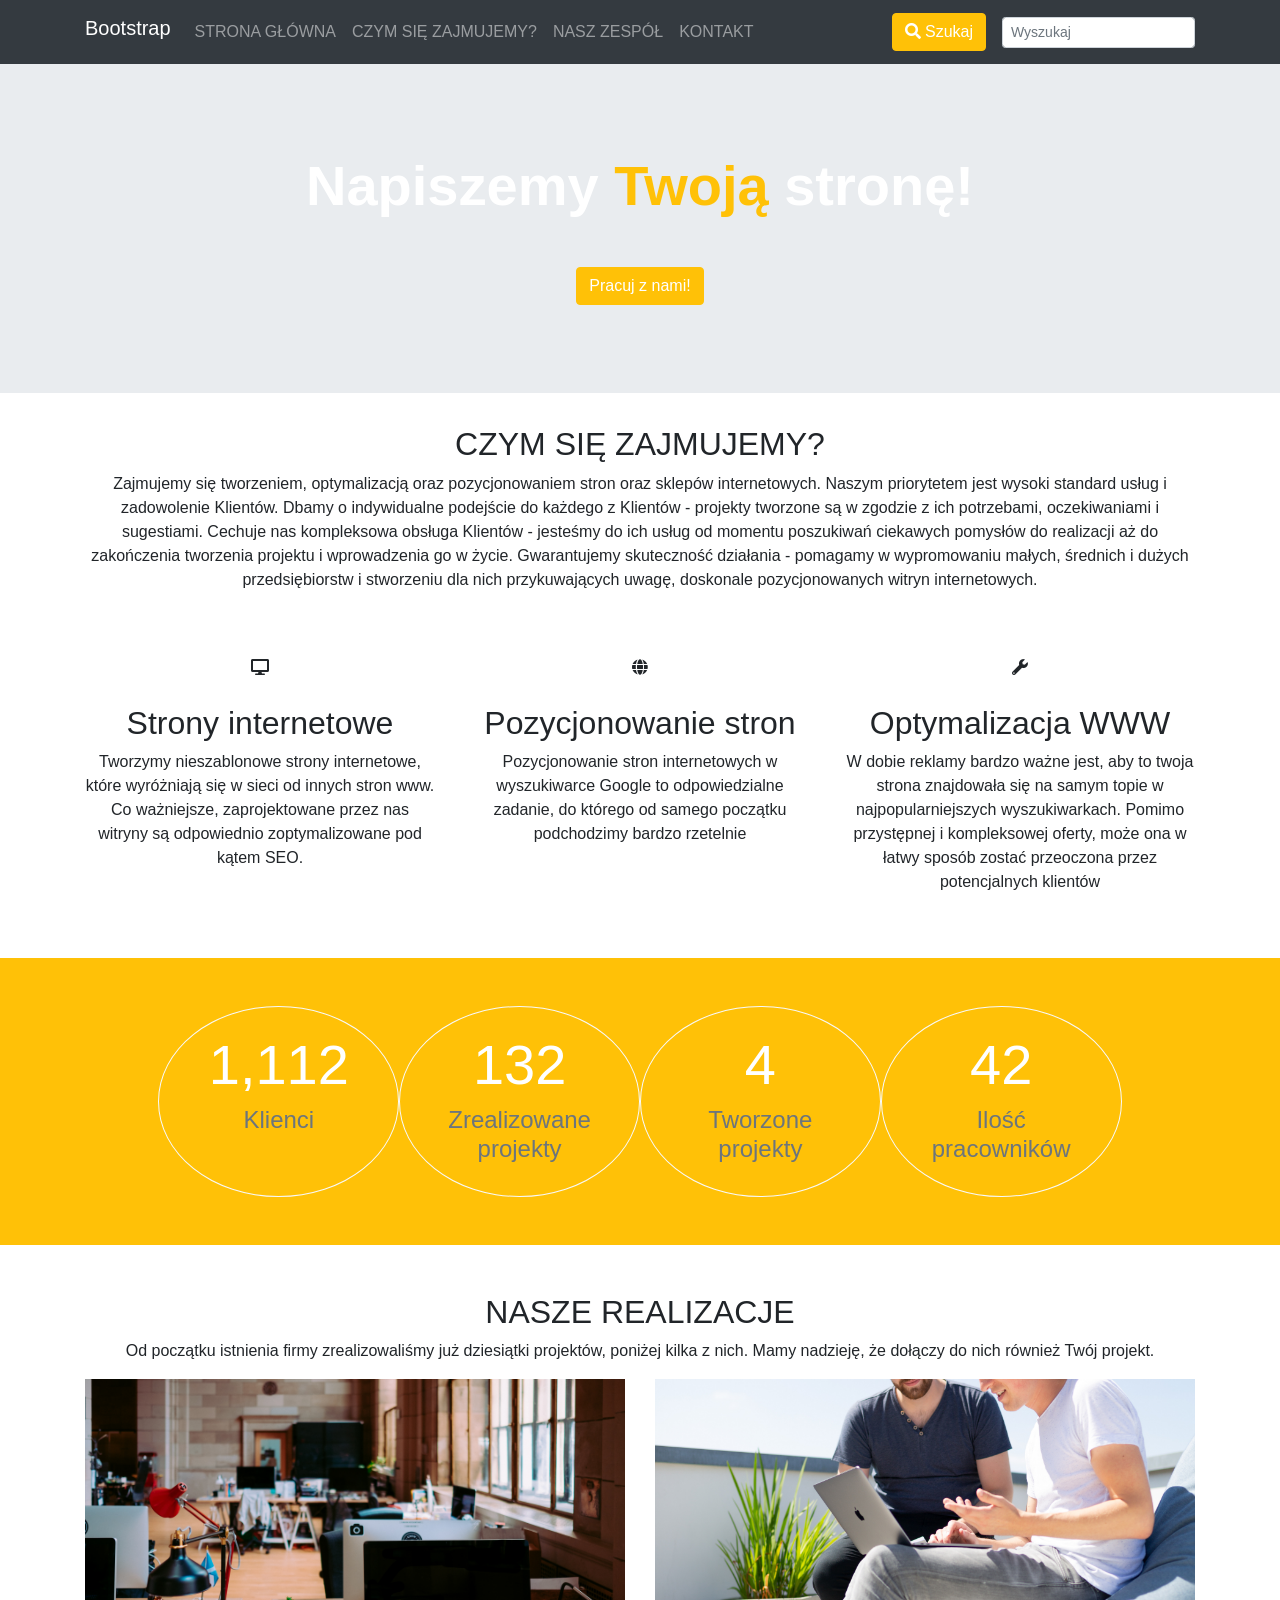
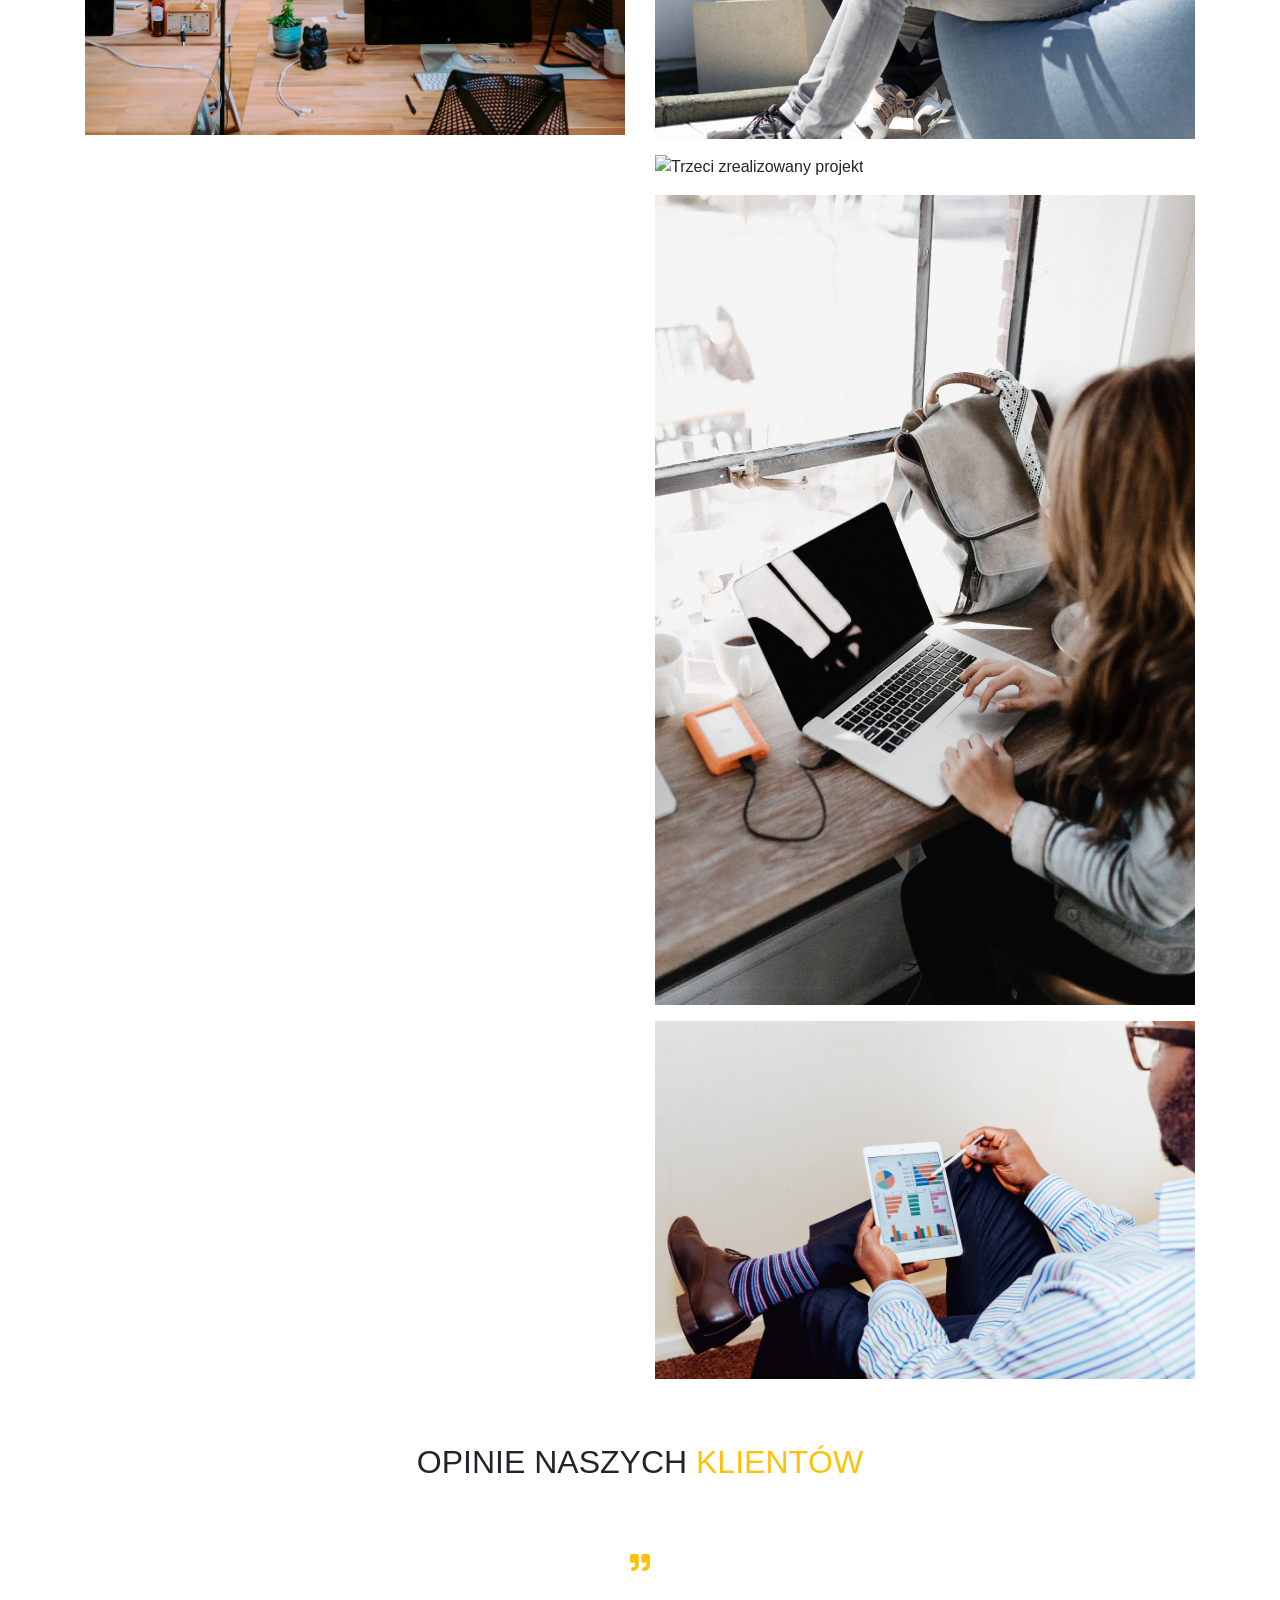
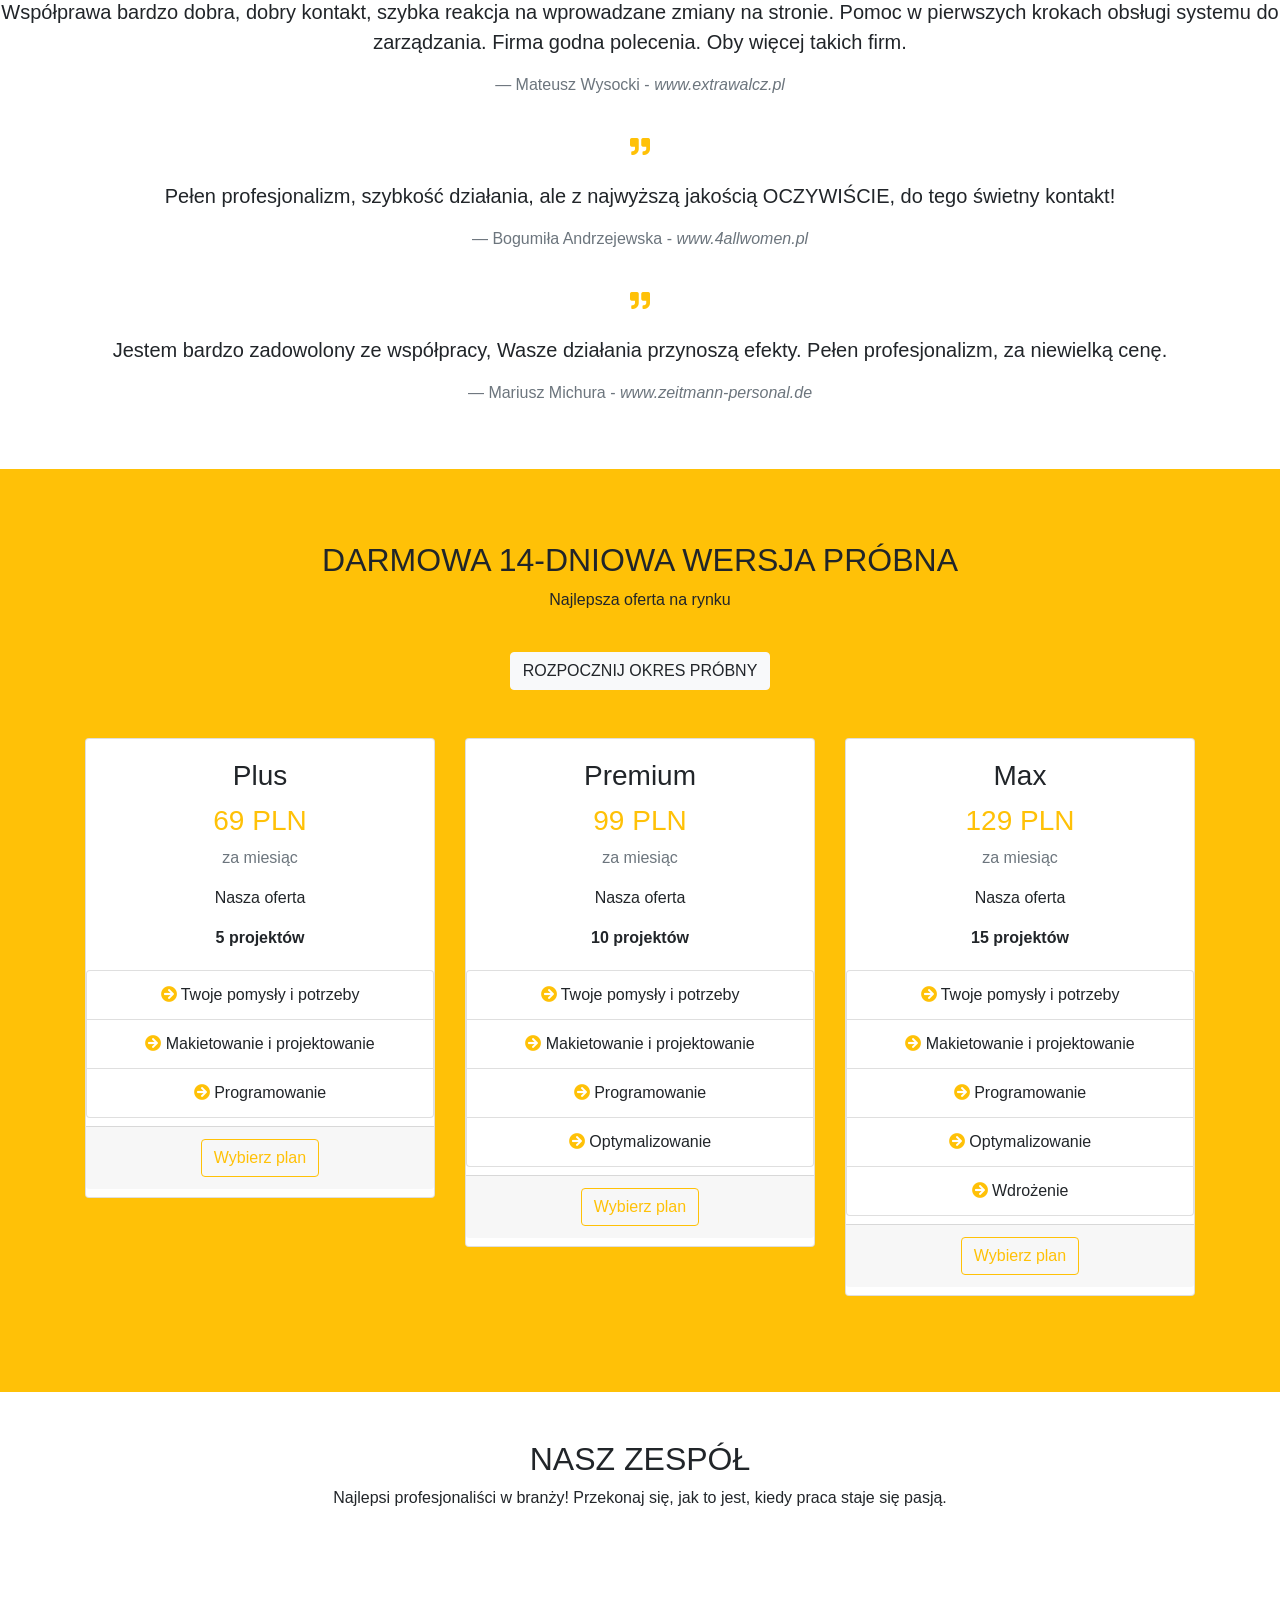
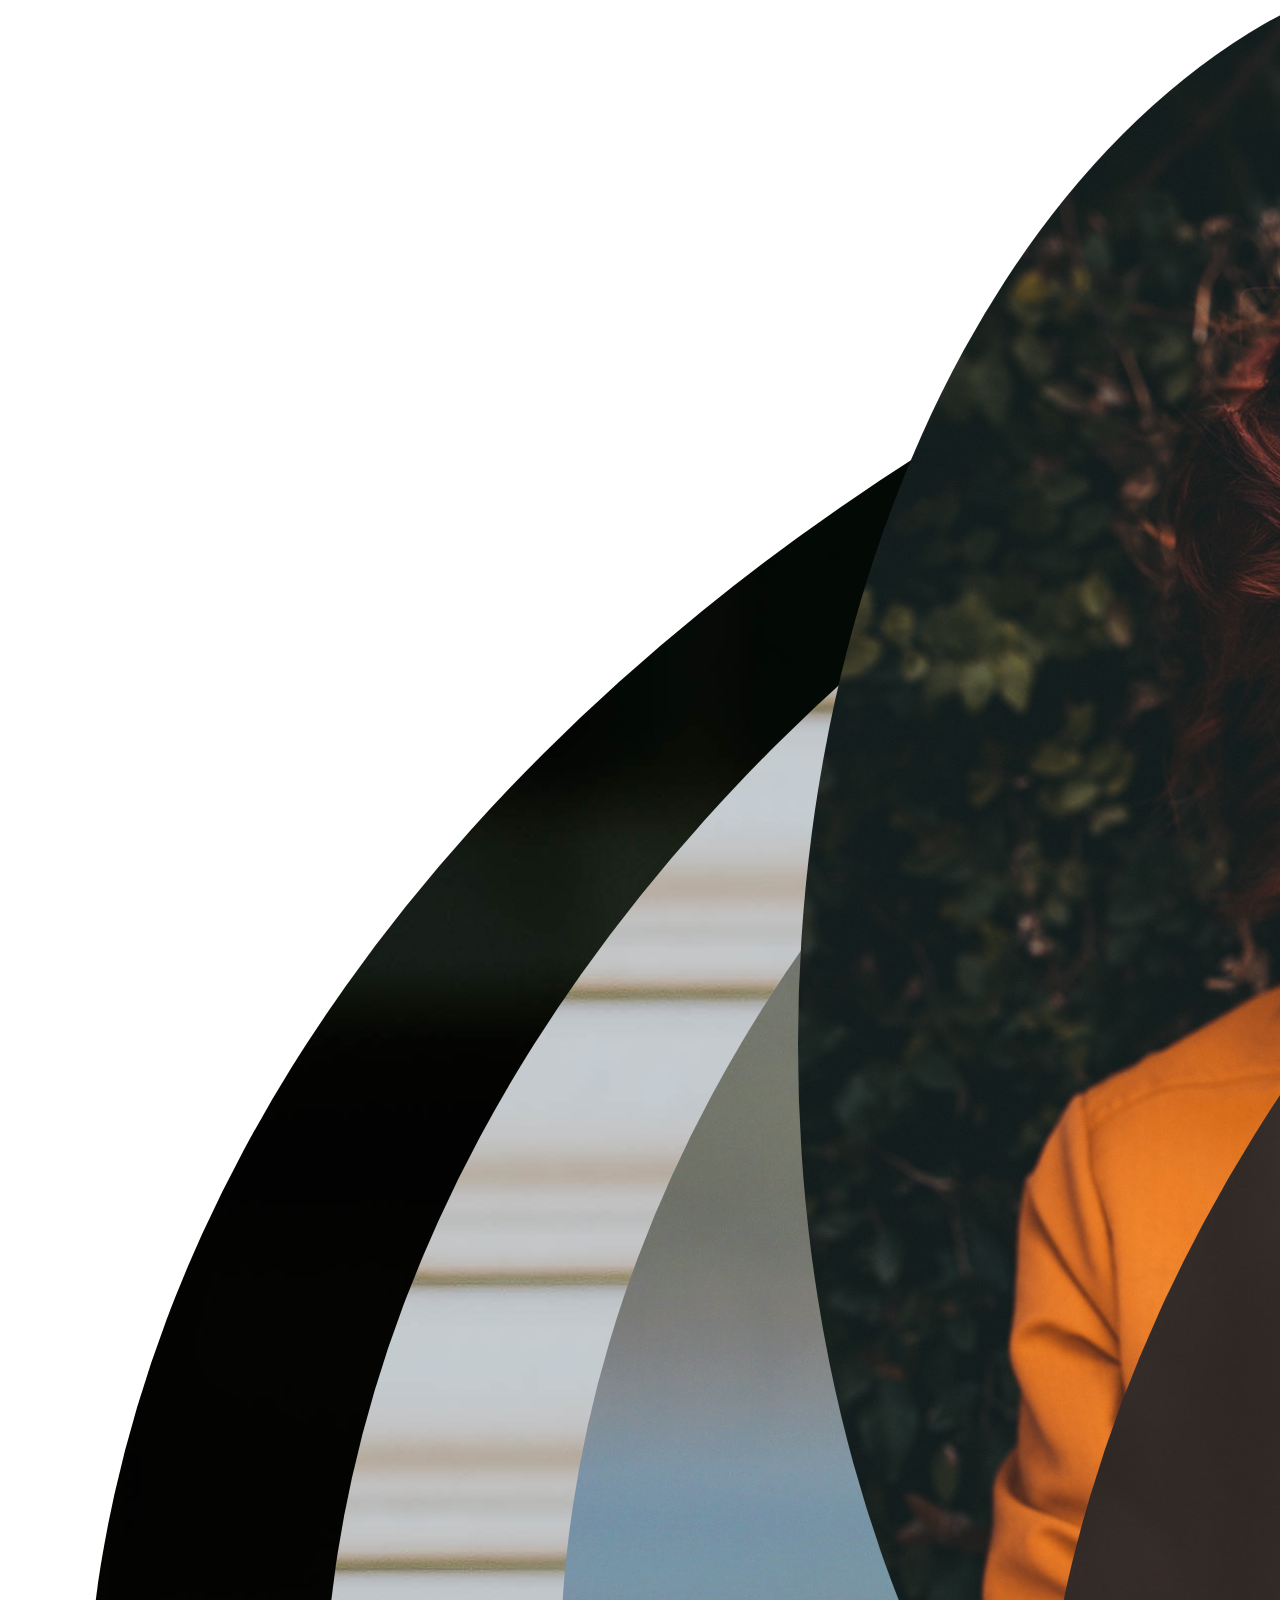
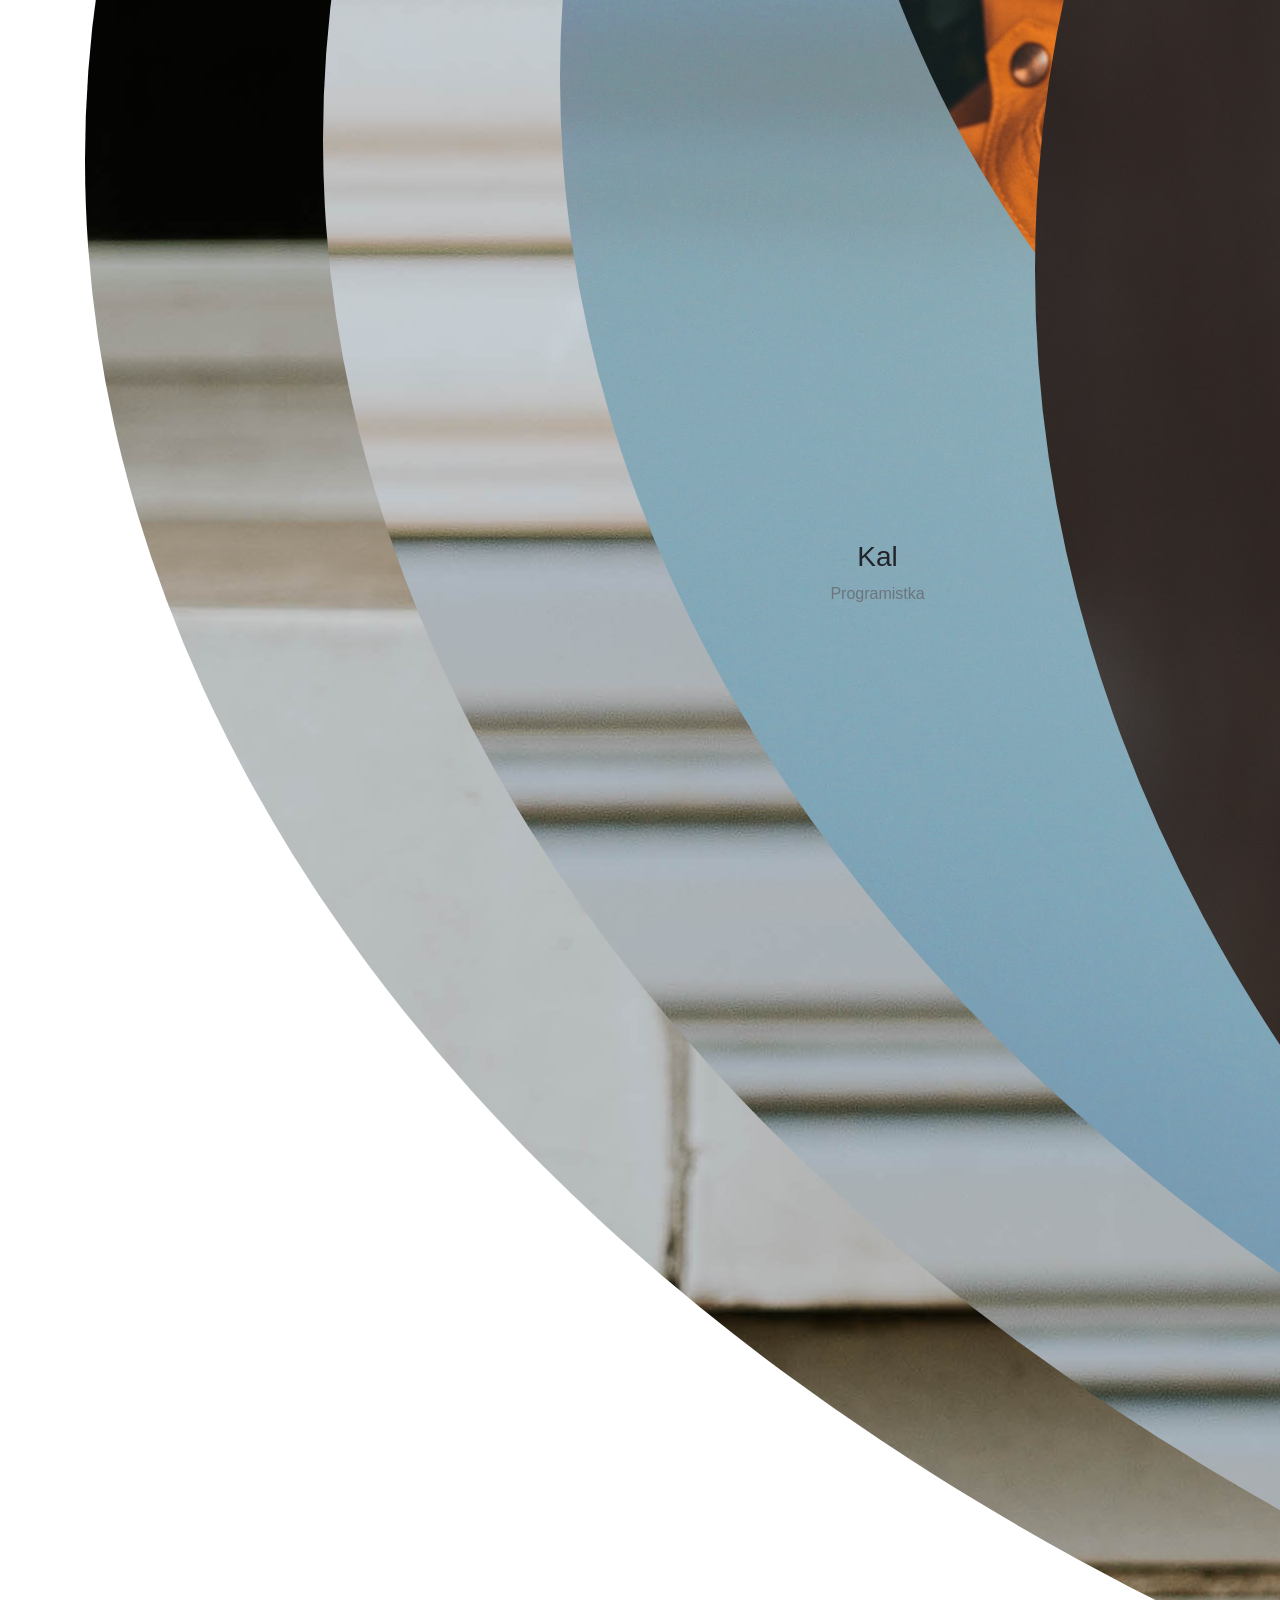
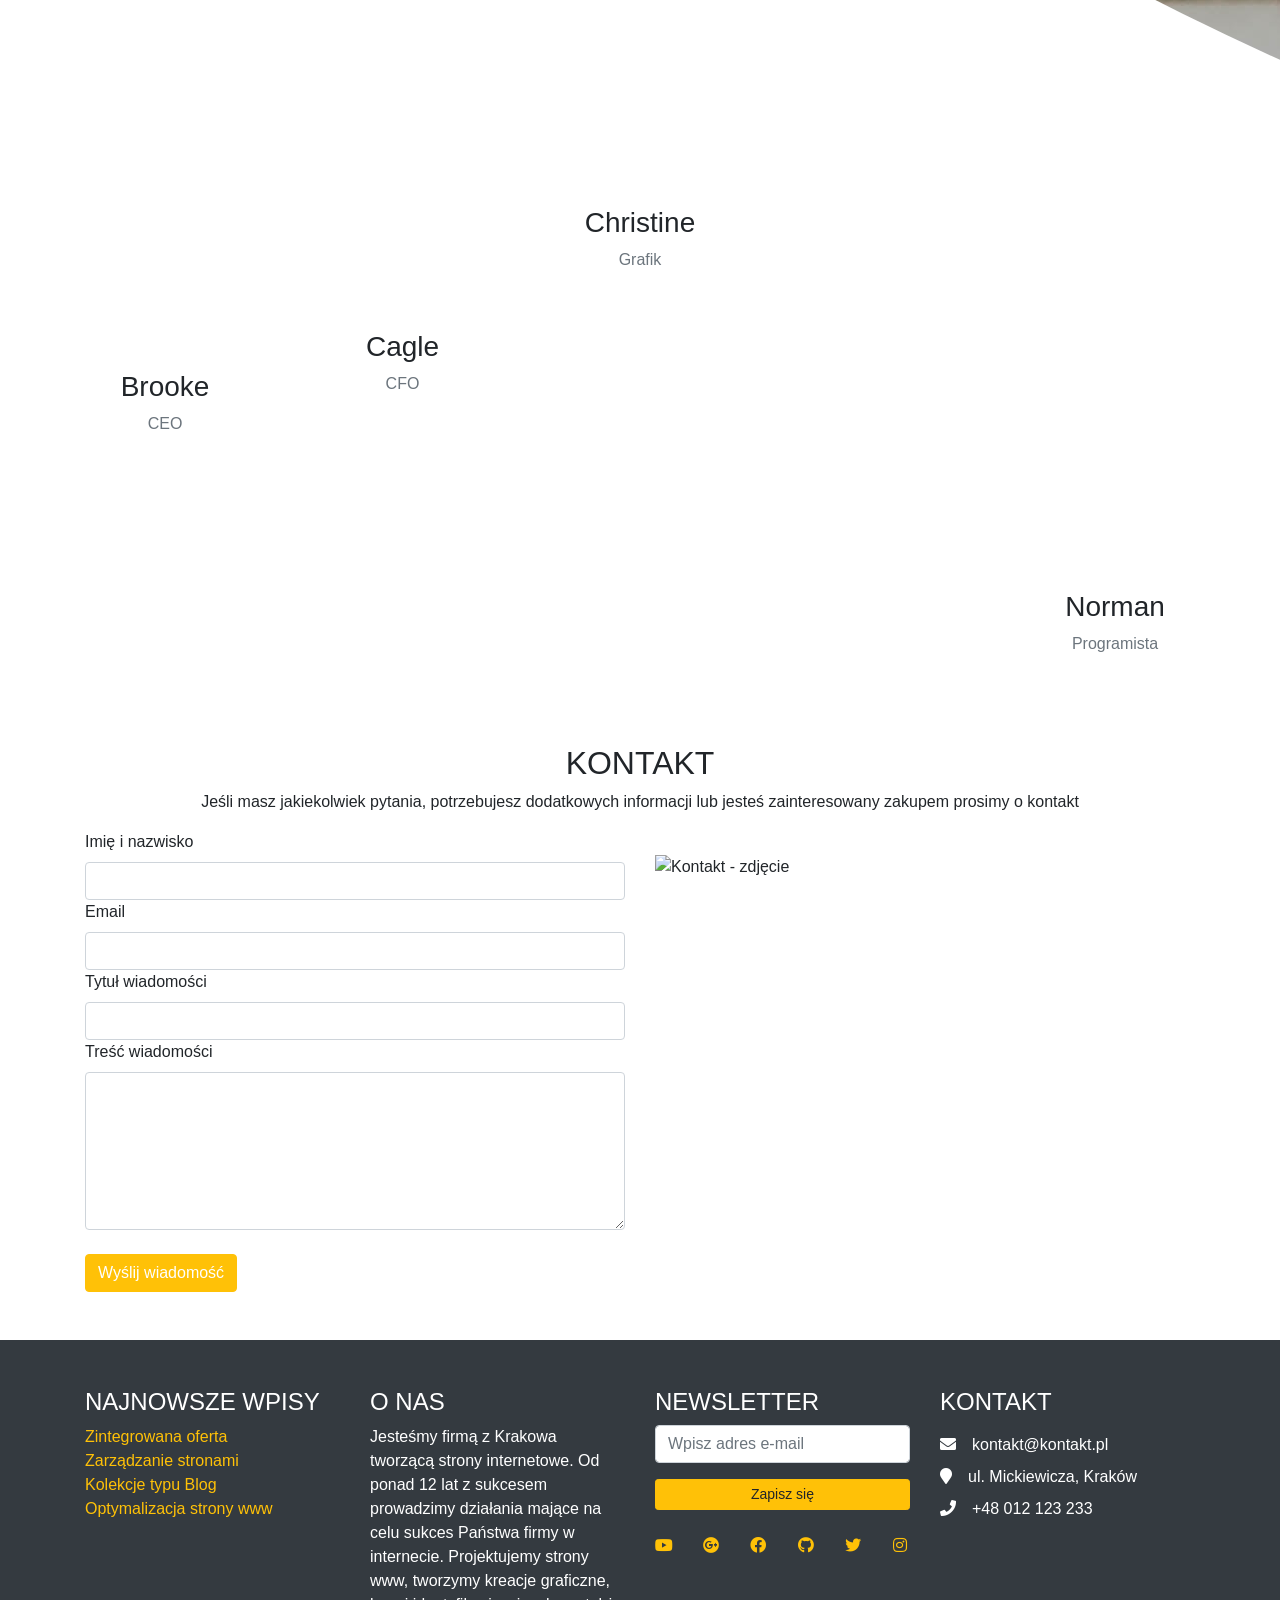
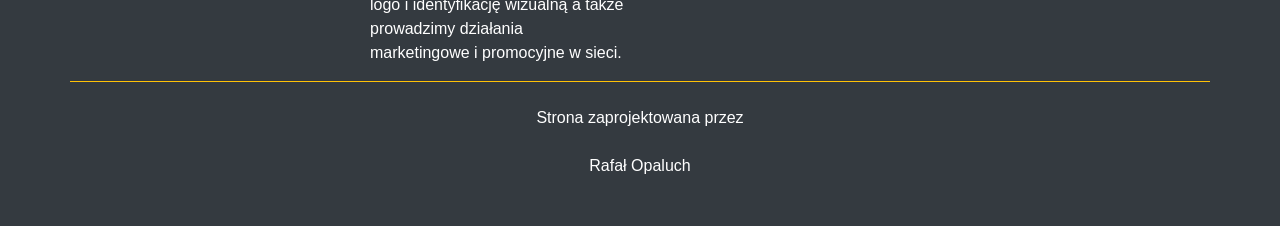
==== index.html @ 1db0e93c "refactor project structure" ====
<!DOCTYPE html>
<html lang="en">

<head>
    <meta charset="UTF-8">
    <meta name="viewport" content="width=device-width, initial-scale=1.0">
    <meta http-equiv="X-UA-Compatible" content="ie=edge">
    <title></title>
    <link rel="stylesheet" href="https://stackpath.bootstrapcdn.com/bootstrap/4.3.1/css/bootstrap.min.css"
        integrity="sha384-ggOyR0iXCbMQv3Xipma34MD+dH/1fQ784/j6cY/iJTQUOhcWr7x9JvoRxT2MZw1T" crossorigin="anonymous">
    <link rel="stylesheet" href="https://use.fontawesome.com/releases/v5.8.1/css/all.css"
        integrity="sha384-50oBUHEmvpQ+1lW4y57PTFmhCaXp0ML5d60M1M7uH2+nqUivzIebhndOJK28anvf" crossorigin="anonymous">
    <link rel="stylesheet" href="../css/styles.css">
</head>

<body>
    <header>
        <nav class="navbar navbar-expand-lg navbar-dark bg-dark my-navbar">
            <div class="container">
                <span class="navbar-brand h1">Bootstrap</span>
                <button class="navbar-toggler" type="button" data-toggle="collapse"
                    data-target="#navbarSupportedContent" aria-controls="navbarSupportedContent" aria-expanded="false"
                    aria-label="Toggle navigation">
                    <span class="navbar-toggler-icon"></span>
                </button>
                <div class="collapse navbar-collapse" id="navbarSupportedContent">
                    <ul class="navbar-nav mr-auto">
                        <li class="nav-item"><a href="" class="nav-link text-uppercase">Strona główna</a></li>
                        <li class="nav-item"><a href="" class="nav-link text-uppercase">Czym się zajmujemy?</a></li>
                        <li class="nav-item"><a href="" class="nav-link text-uppercase">Nasz zespół</a></li>
                        <li class="nav-item"><a href="" class="nav-link text-uppercase">Kontakt</a></li>
                    </ul>
                    <form action="" class="form-inline">
                        <button class="btn btn-warning text-white">
                            <i class="fas fa-search" aria-hidden="true"></i> Szukaj
                        </button>
                        <input type="text" class="form-control form-control-sm ml-3" placeholder="Wyszukaj"
                            aria-label="Wyszukaj">
                    </form>
                </div>
            </div>
        </nav>
    </header>
    <section class="my-section-jumbotron">
        <div class="jumbotron jumbotron-fluid my-jumbotron d-flex align-items-center">
            <div class="container text-center my-jumbotron-slogan">
                <h1 class="display-4 text-white my-4 font-weight-bold">Napiszemy <span class="text-warning">Twoją</span>
                    stronę!</h1>
                <button class="btn btn-warning my-4 text-white">Pracuj z nami!</button>
            </div>
        </div>
    </section>
    <section class="my-section-offer">
        <div class="container">
            <div class="row">
                <div class="col-sm-12 text-center">
                    <h2 class="text-uppercase my-offer-text">Czym się zajmujemy?</h2>
                    <p>Zajmujemy się tworzeniem, optymalizacją oraz pozycjonowaniem stron oraz sklepów internetowych.
                        Naszym priorytetem jest wysoki standard usług i zadowolenie Klientów. Dbamy o indywidualne
                        podejście do każdego z Klientów - projekty tworzone są w zgodzie z ich potrzebami, oczekiwaniami
                        i sugestiami. Cechuje nas kompleksowa obsługa Klientów - jesteśmy do ich usług od momentu
                        poszukiwań ciekawych pomysłów do realizacji aż do zakończenia tworzenia projektu i wprowadzenia
                        go w życie. Gwarantujemy skuteczność działania - pomagamy w wypromowaniu małych, średnich i
                        dużych przedsiębiorstw i stworzeniu dla nich przykuwających uwagę, doskonale pozycjonowanych
                        witryn internetowych.</p>
                </div>
            </div>
            <div class="row  my-5">
                <div class="col-sm-12 col-md-4 text-center">
                    <div class="my-offer-background-icon mx-auto mb-4">
                        <i class="fas fa-desktop fa-fw my-offer-icon"></i>
                    </div>
                    <h2>Strony internetowe</h2>
                    <p>Tworzymy nieszablonowe strony internetowe, które wyróżniają się w sieci od innych stron www. Co
                        ważniejsze, zaprojektowane przez nas witryny są odpowiednio zoptymalizowane pod kątem SEO.</p>
                </div>
                <div class="col-sm-12 col-md-4 text-center">
                    <div class="my-offer-background-icon mx-auto mb-4">
                        <i class="fas fa-globe fa-fw my-offer-icon"></i>
                    </div>
                    <h2>Pozycjonowanie stron</h2>
                    <p>Pozycjonowanie stron internetowych w wyszukiwarce Google to odpowiedzialne zadanie, do którego od
                        samego początku podchodzimy bardzo rzetelnie</p>
                </div>
                <div class="col-sm-12 col-md-4 text-center">
                    <div class="my-offer-background-icon mx-auto mb-4">
                        <i class="fas fa-wrench fa-fw my-offer-icon"></i>
                    </div>
                    <h2>Optymalizacja WWW</h2>
                    <p>W dobie reklamy bardzo ważne jest, aby to twoja strona znajdowała się na samym topie w
                        najpopularniejszych wyszukiwarkach. Pomimo przystępnej i kompleksowej oferty, może ona w łatwy
                        sposób zostać przeoczona przez potencjalnych klientów</p>
                </div>
            </div>
        </div>
    </section>
    <section class="my-section-statistics bg-warning">
        <div class="container my-5 d-flex justify-content-around">
            <div class="row py-4 m-4">
                <div class="col-sm-12 col-md-6 col-lg-3 text-center text-white border border-light p-4 rounded-circle">
                    <h3 class="display-4">1,112</h3>
                    <h4 class="text-muted">Klienci</h4>
                </div>
                <div class="col-sm-12 col-md-6 col-lg-3 text-center text-white border border-light p-4 rounded-circle">
                    <h3 class="display-4">132</h3>
                    <h4 class="text-muted">Zrealizowane projekty</h4>
                </div>
                <div class="col-sm-12 col-md-6 col-lg-3 text-center text-white border border-light p-4 rounded-circle">
                    <h3 class="display-4">4</h3>
                    <h4 class="text-muted">Tworzone projekty</h4>
                </div>
                <div class="col-sm-12 col-md-6 col-lg-3 text-center text-white border border-light p-4 rounded-circle">
                    <h3 class="display-4">42</h3>
                    <h4 class="text-muted">Ilość pracowników</h4>
                </div>
            </div>
        </div>
    </section>
    <section class="my-section-portfolio">
        <div class="container my-5">
            <div class="text-center">
                <h2 class="text-uppercase my-portfolio-text">Nasze realizacje</h2>
                <p>Od początku istnienia firmy zrealizowaliśmy już dziesiątki projektów, poniżej kilka z nich.
                    Mamy nadzieję, że dołączy do nich również Twój projekt.</p>
            </div>
            <div class="row">
                <div class="col">
                    <div class="my-portfolio-box mx-auto">
                        <div class="my-portfolio-box-img my-portfolio-img-overlay">
                            <img src="../assets/realization-one.jpg" alt="Pierwszy zrealizowany projekt"
                                class="img-fluid">
                        </div>
                        <div class="my-portfolio-box-text text-center text-white">
                            <h3 class="text-uppercase my-portfolio-box-title">Najnowsza realizacja</h3>
                            <p>Dla Look of the year wykonaliśmy nowoczesną stronę internetową bazującą na naszym
                                systemie CMS. Strona jest regularnie przebudowywana i odświeżana.</p>
                        </div>
                    </div>
                </div>
                <div class="col d-none d-xl-block">
                    <div class="d-flex justify-content-between flex-wrap">
                        <img src="../assets/realization-two.jpg" alt="Drugi zrealizowany projekt"
                            class="img-fluid mb-3 my-portfolio-img-group">
                        <img src="../assets/realization-three.jpg" alt="Trzeci zrealizowany projekt"
                            class="img-fluid mb-3 my-portfolio-img-group">
                        <img src="../assets/realization-four.jpg" alt="Czwarty zrealizowany projekt"
                            class="img-fluid mb-3 my-portfolio-img-group">
                        <img src="../assets/realization-five.jpg" alt="Piąty zrealizowany projekt"
                            class="img-fluid mb-3 my-portfolio-img-group">
                    </div>
                </div>
            </div>
        </div>
    </section>

    <section class="my-section-testimonial pb-5">
        <div class="separator"></div>
        <div class="container my-5 text-center">
            <h2 class="text-uppercase">Opinie Naszych <span class="text-warning">Klientów</span></h2>
        </div>
        <blockquote class="blockquote text-center">
            <i class="fas fa-quote-right my-4 text-warning"></i>
            <p>Współprawa bardzo dobra, dobry kontakt, szybka reakcja na wprowadzane zmiany na stronie. Pomoc w
                pierwszych krokach obsługi systemu do zarządzania. Firma godna polecenia. Oby więcej takich firm.</p>
            <footer class="blockquote-footer">Mateusz Wysocki - <cite
                    title="Strona internetowa">www.extrawalcz.pl</cite></footer>
        </blockquote>
        <blockquote class="blockquote text-center">
            <i class="fas fa-quote-right my-4 text-warning"></i>
            <p>Pełen profesjonalizm, szybkość działania, ale z najwyższą jakością OCZYWIŚCIE, do tego świetny kontakt!
            </p>
            <footer class="blockquote-footer">Bogumiła Andrzejewska - <cite
                    title="Strona internetowa">www.4allwomen.pl</cite></footer>
        </blockquote>
        <blockquote class="blockquote text-center">
            <i class="fas fa-quote-right my-4 text-warning"></i>
            <p>Jestem bardzo zadowolony ze współpracy, Wasze działania przynoszą efekty. Pełen profesjonalizm, za
                niewielką cenę.</p>
            <footer class="blockquote-footer">Mariusz Michura - <cite
                    title="Strona internetowa">www.zeitmann-personal.de</cite></footer>
        </blockquote>
    </section>

    <section class="my-section-price bg-warning py-4">
        <div class="container my-5">
            <div class="text-center">
                <h2 class="text-uppercase">Darmowa 14-dniowa wersja próbna</h2>
                <p>Najlepsza oferta na rynku</p>
                <button class="btn btn-light text-uppercase my-4">Rozpocznij okres próbny</button>
            </div>
            <div class="row my-4">
                <div class="col-xs-12 col-lg-4">
                    <div class="card my-card-main text-center mb-4">
                        <div class="card-body">
                            <h3 class="card-title">Plus</h3>
                            <h3 class="text-warning">69 PLN</h3>
                            <p class="card-text text-muted">za miesiąc</p>
                            <p class="card-text">Nasza oferta</p>
                            <p class="card-text font-weight-bold">5 projektów</p>
                        </div>
                        <div class="my-card-block">
                            <ul class="list-group">
                                <li class="list-group-item">
                                    <i class="fas fa-arrow-circle-right text-warning"></i>
                                    Twoje pomysły i potrzeby
                                </li>
                                <li class="list-group-item">
                                    <i class="fas fa-arrow-circle-right text-warning"></i>
                                    Makietowanie i projektowanie
                                </li>
                                <li class="list-group-item">
                                    <i class="fas fa-arrow-circle-right text-warning"></i>
                                    Programowanie
                                </li>
                            </ul>
                        </div>
                        <div class="card-footer	text-center	my-2">
                            <a class="btn btn-outline-warning" href="#">Wybierz plan</a>
                        </div>
                    </div>
                </div>
                <div class="col-xs-12 col-lg-4">
                    <div class="card my-card-main text-center mb-4">
                        <div class="card-body">
                            <h3 class="card-title">Premium</h3>
                            <h3 class="text-warning">99 PLN</h3>
                            <p class="card-text text-muted">za miesiąc</p>
                            <p class="card-text">Nasza oferta</p>
                            <p class="card-text font-weight-bold">10 projektów</p>
                        </div>
                        <div class="my-card-block">
                            <ul class="list-group">
                                <li class="list-group-item">
                                    <i class="fas fa-arrow-circle-right text-warning"></i>
                                    Twoje pomysły i potrzeby
                                </li>
                                <li class="list-group-item">
                                    <i class="fas fa-arrow-circle-right text-warning"></i>
                                    Makietowanie i projektowanie
                                </li>
                                <li class="list-group-item">
                                    <i class="fas fa-arrow-circle-right text-warning"></i>
                                    Programowanie
                                </li>
                                <li class="list-group-item">
                                    <i class="fas fa-arrow-circle-right text-warning"></i>
                                    Optymalizowanie
                                </li>
                            </ul>
                        </div>
                        <div class="card-footer	text-center	my-2">
                            <a class="btn btn-outline-warning" href="#">Wybierz plan</a>
                        </div>
                    </div>
                </div>
                <div class="col-xs-12 col-lg-4">
                    <div class="card my-card-main text-center mb-4">
                        <div class="card-body">
                            <h3 class="card-title">Max</h3>
                            <h3 class="text-warning">129 PLN</h3>
                            <p class="card-text text-muted">za miesiąc</p>
                            <p class="card-text">Nasza oferta</p>
                            <p class="card-text font-weight-bold">15 projektów</p>
                        </div>
                        <div class="my-card-block">
                            <ul class="list-group">
                                <li class="list-group-item">
                                    <i class="fas fa-arrow-circle-right text-warning"></i>
                                    Twoje pomysły i potrzeby
                                </li>
                                <li class="list-group-item">
                                    <i class="fas fa-arrow-circle-right text-warning"></i>
                                    Makietowanie i projektowanie
                                </li>
                                <li class="list-group-item">
                                    <i class="fas fa-arrow-circle-right text-warning"></i>
                                    Programowanie
                                </li>
                                <li class="list-group-item">
                                    <i class="fas fa-arrow-circle-right text-warning"></i>
                                    Optymalizowanie
                                </li>
                                <li class="list-group-item">
                                    <i class="fas fa-arrow-circle-right text-warning"></i>
                                    Wdrożenie
                                </li>
                            </ul>
                        </div>
                        <div class="card-footer	text-center	my-2">
                            <a class="btn btn-outline-warning" href="#">Wybierz plan</a>
                        </div>
                    </div>
                </div>
            </div>
        </div>
    </section>

    <section class="my-section-team">
        <div class="container my-5">
            <div class="text-center">
                <h2 class="text-uppercase my-team-text">Nasz zespół</h2>
                <p>Najlepsi profesjonaliści w branży! Przekonaj się, jak to jest, kiedy praca staje się pasją.</p>
            </div>
            <div class="row justify-content-between py-4">
                <div class="col-sm-6 col-md-2 text-center">
                    <img class="rounded-circle my-team-img" src="../assets/brooke.jpg" alt="Brooke">
                    <h3>Brooke</h3>
                    <p class="text-muted">CEO</p>
                </div>
                <div class="col-sm-6 col-md-2 text-center">
                    <img class="rounded-circle my-team-img" src="../assets/cagle.jpg" alt="Cagle">
                    <h3>Cagle</h3>
                    <p class="text-muted">CFO</p>
                </div>
                <div class="col-sm-6 col-md-2 text-center">
                    <img class="rounded-circle my-team-img" src="../assets/christopher.jpg" alt="Christopher">
                    <h3>Christine</h3>
                    <p class="text-muted">Grafik</p>
                </div>
                <div class="col-sm-6 col-md-2 text-center">
                    <img class="rounded-circle my-team-img" src="../assets/kal.jpg" alt="Kal">
                    <h3>Kal</h3>
                    <p class="text-muted">Programistka</p>
                </div>
                <div class="col-sm-6 col-md-2 text-center">
                    <img class="rounded-circle my-team-img" src="../assets/norman.jpg" alt="Norman">
                    <h3>Norman</h3>
                    <p class="text-muted">Programista</p>
                </div>
            </div>
        </div>
        <div class="separator"></div>
    </section>

    <section class="my-section-contact">
        <div class="container my-5">
            <div class="text-center">
                <h2 class="text-uppercase my-contact-text">Kontakt</h2>
                <p>Jeśli masz jakiekolwiek pytania, potrzebujesz dodatkowych informacji lub jesteś zainteresowany
                    zakupem prosimy o kontakt</p>
            </div>
            <div class="row">
                <div class="col-sm-12 col-lg-6">
                    <div class="my-contact-form">
                        <form action="">
                            <label for="name" class="form-control-label">Imię i nazwisko</label>
                            <input type="text" id="name" class="form-control">
                            <label for="email" class="form-control-label">Email</label>
                            <input type="email" id="email" class="form-control">
                            <label for="title" class="form-control-label">Tytuł wiadomości</label>
                            <input type="text" id="title" class="form-control">
                            <label for="description" class="form-control-label">Treść wiadomości</label>
                            <textarea type="text" id="description" class="form-control" cols="30" rows="6"></textarea>
                            <button class="btn btn-warning mt-4 text-white">Wyślij wiadomość</button>
                        </form>
                    </div>
                </div>
                <div class="d-none d-lg-block col-lg-6">
                    <div class="my-contact-box">
                        <div class="my-contact-box-img my-contact-box-img-overlay mt-4">
                            <img class="img-fluid" src="../assets/realization-three.jpg" alt="Kontakt - zdjęcie">
                        </div>
                    </div>
                </div>
            </div>
        </div>
    </section>

    <footer class="my-footer bg-dark text-white p-4 text-sm-center text-lg-left">
        <div class="container my-4">
            <div class="row">
                <div class="col-md-6 col-lg-3 d-flex flex-column">
                    <h4 class="text-uppercase my-footer-header">Najnowsze wpisy</h4>
                    <ul class="list-unstyled">
                        <li><a href="" class="text-warning">Zintegrowana oferta</a></li>
                        <li><a href="" class="text-warning">Zarządzanie stronami</a></li>
                        <li><a href="" class="text-warning">Kolekcje typu Blog</a></li>
                        <li><a href="" class="text-warning">Optymalizacja strony www</a></li>
                    </ul>
                </div>
                <div class="col-md-6 col-lg-3 d-flex flex-column">
                    <h4 class="text-uppercase my-footer-header">O nas</h4>
                    <p>Jesteśmy firmą z Krakowa tworzącą strony internetowe. Od ponad 12 lat z sukcesem prowadzimy
                        działania mające na celu sukces Państwa firmy w internecie. Projektujemy strony www, tworzymy
                        kreacje graficzne, logo i identyfikację wizualną a także prowadzimy działania marketingowe i
                        promocyjne w sieci.</p>
                </div>
                <div class="col-md-6 col-lg-3 d-flex flex-column">
                    <h4 class="text-uppercase my-footer-header">Newsletter</h4>
                    <div class="my-footer-form">
                        <form action="" class="justify-content-center">
                            <div class="form-group">
                                <input type="email" id="email" class="form-control" placeholder="Wpisz adres e-mail">
                            </div>
                            <button class="btn btn-warning btn-sm btn-block">Zapisz się</button>
                        </form>
                    </div>
                    <div class="row	my-footer-social-icon	d-flex	flex-wrap	my-4">
                        <div class="col-sm-4 col-md-4 col-lg-2">
                            <a href="#" class="text-warning"><i class="fab fa-youtube"></i></a>
                        </div>
                        <div class="col-sm-6 col-md-4 col-lg-2">
                            <a href="#" class="text-warning"><i class="fab fa-google-plus"></i></a>
                        </div>
                        <div class="col-sm-6 col-md-4 col-lg-2">
                            <a href="#" class="text-warning"><i class="fab fa-facebook"></i></a>
                        </div>
                        <div class="col-sm-6 col-md-4 col-lg-2">
                            <a href="#" class="text-warning"><i class="fab fa-github"></i></a>
                        </div>
                        <div class="col-sm-6 col-md-4 col-lg-2">
                            <a href="#" class="text-warning"><i class="fab fa-twitter"></i></a>
                        </div>
                        <div class="col-sm-6 col-md-4 col-lg-2">
                            <a href="#" class="text-warning"><i class="fab fa-instagram"></i></a>
                        </div>
                    </div>
                </div>
                <div class="col-md-6 col-lg-3 d-flex flex-column">
                    <h4 class="text-uppercase my-footer-header">Kontakt</h4>
                    <ul class="list-unstyled">
                        <li class="my-2"><i class="fas fa-envelope mr-3"></i>kontakt@kontakt.pl</li>
                        <li class="my-2"><i class="fas fa-map-marker mr-3"></i>ul. Mickiewicza, Kraków</li>
                        <li class="my-2"><i class="fas fa-phone mr-3"></i>+48 012 123 233</li>
                    </ul>
                </div>
            </div>
            <div class="row text-center border border-warning  border-bottom-0 border-left-0 border-right-0">
                <div class="col">
                    <p class="my-4">Strona zaprojektowana przez </p><a href="#" class="text-white">Rafał Opaluch</a>
                </div>
            </div>
        </div>
    </footer>

    <script src="https://code.jquery.com/jquery-3.3.1.slim.min.js"
        integrity="sha384-q8i/X+965DzO0rT7abK41JStQIAqVgRVzpbzo5smXKp4YfRvH+8abtTE1Pi6jizo" crossorigin="anonymous">
    </script>
    <script src="https://cdnjs.cloudflare.com/ajax/libs/popper.js/1.14.7/umd/popper.min.js"
        integrity="sha384-UO2eT0CpHqdSJQ6hJty5KVphtPhzWj9WO1clHTMGa3JDZwrnQq4sF86dIHNDz0W1" crossorigin="anonymous">
    </script>
    <script src="https://stackpath.bootstrapcdn.com/bootstrap/4.3.1/js/bootstrap.min.js"
        integrity="sha384-JjSmVgyd0p3pXB1rRibZUAYoIIy6OrQ6VrjIEaFf/nJGzIxFDsf4x0xIM+B07jRM" crossorigin="anonymous">
    </script>
</body>

</html>
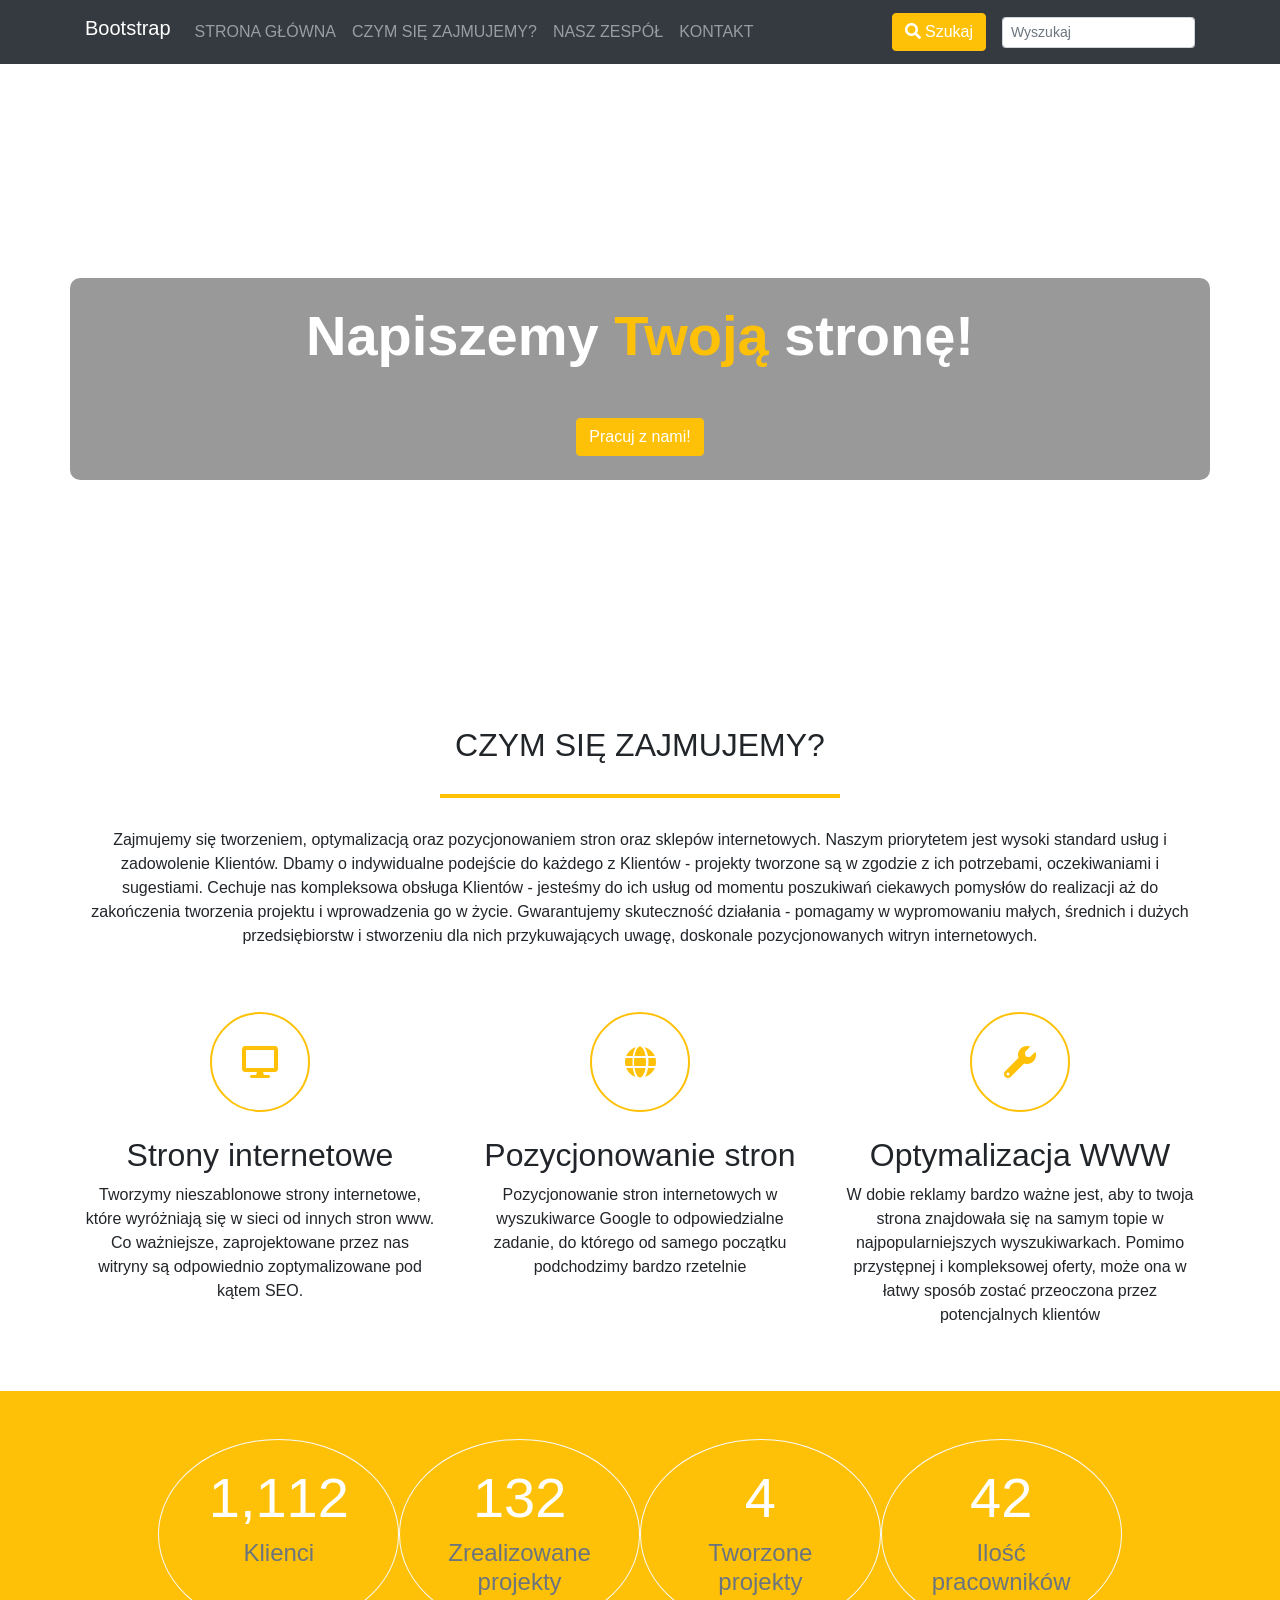
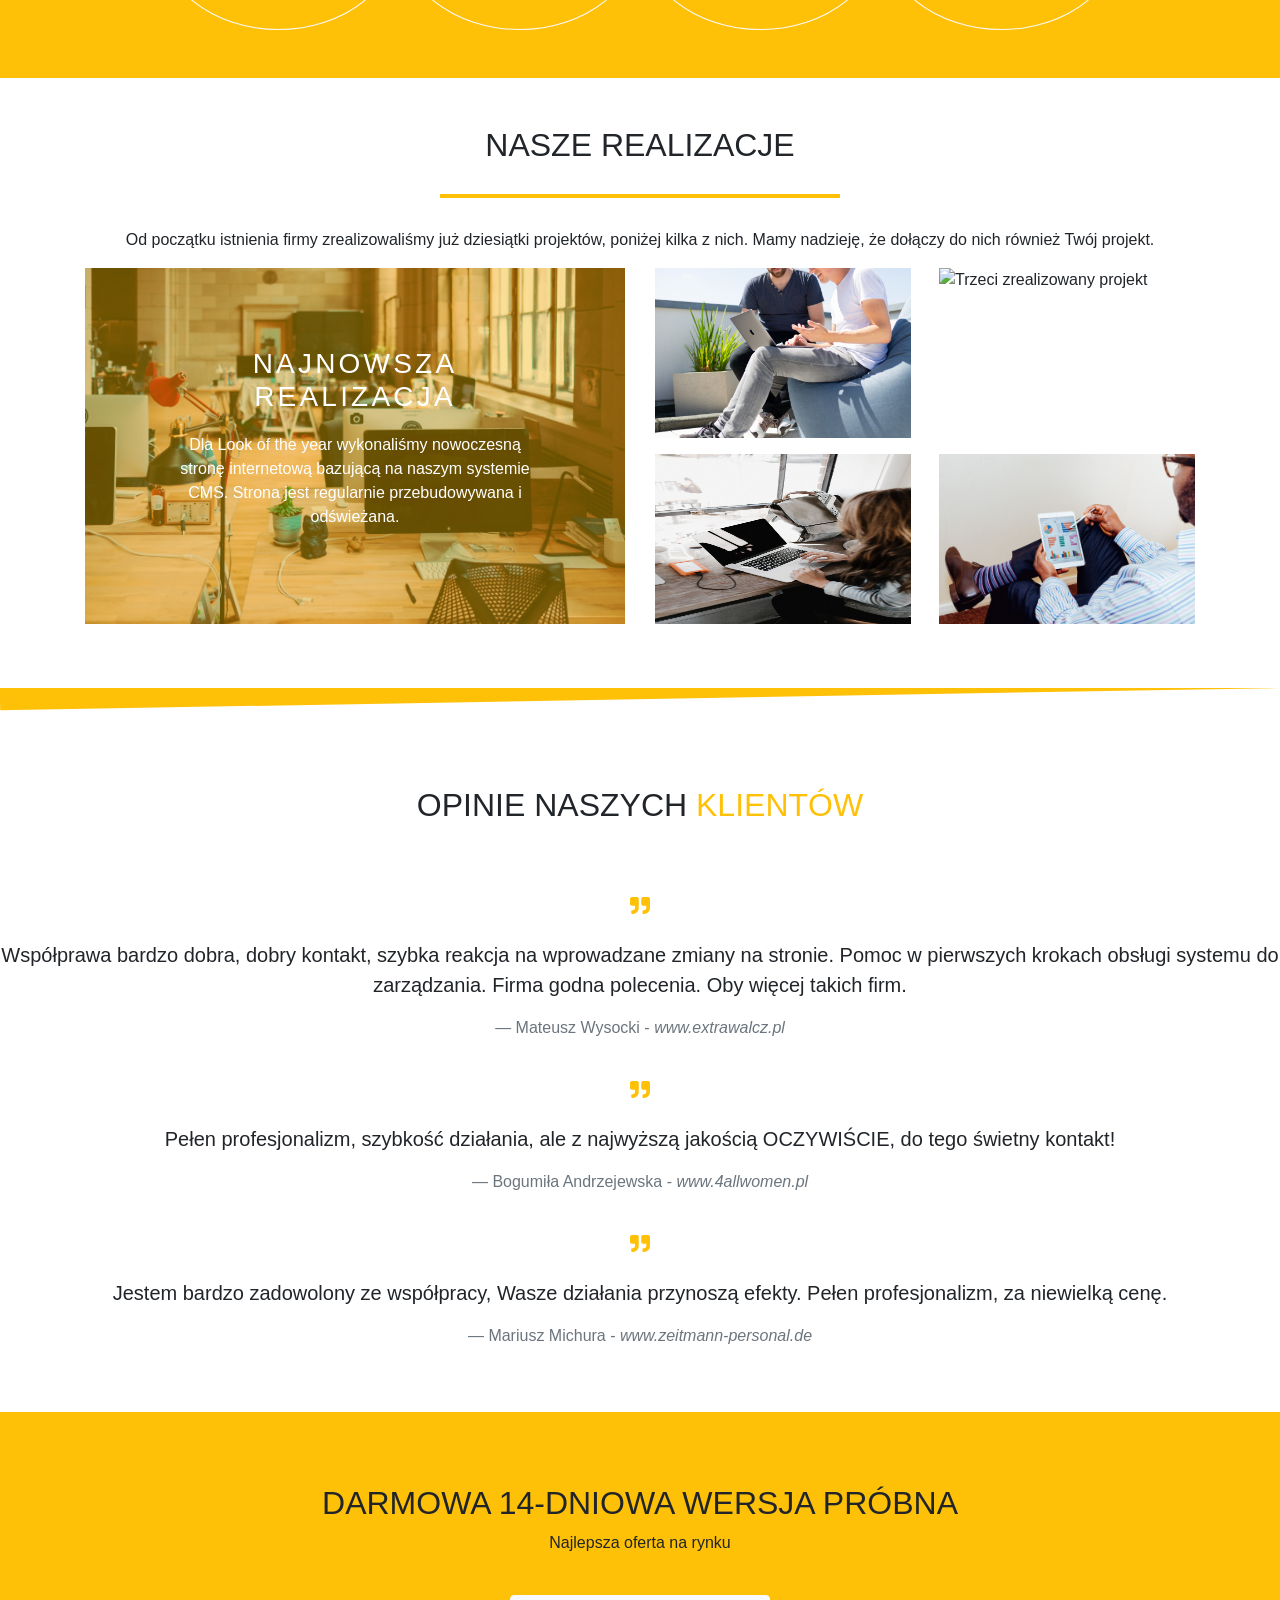
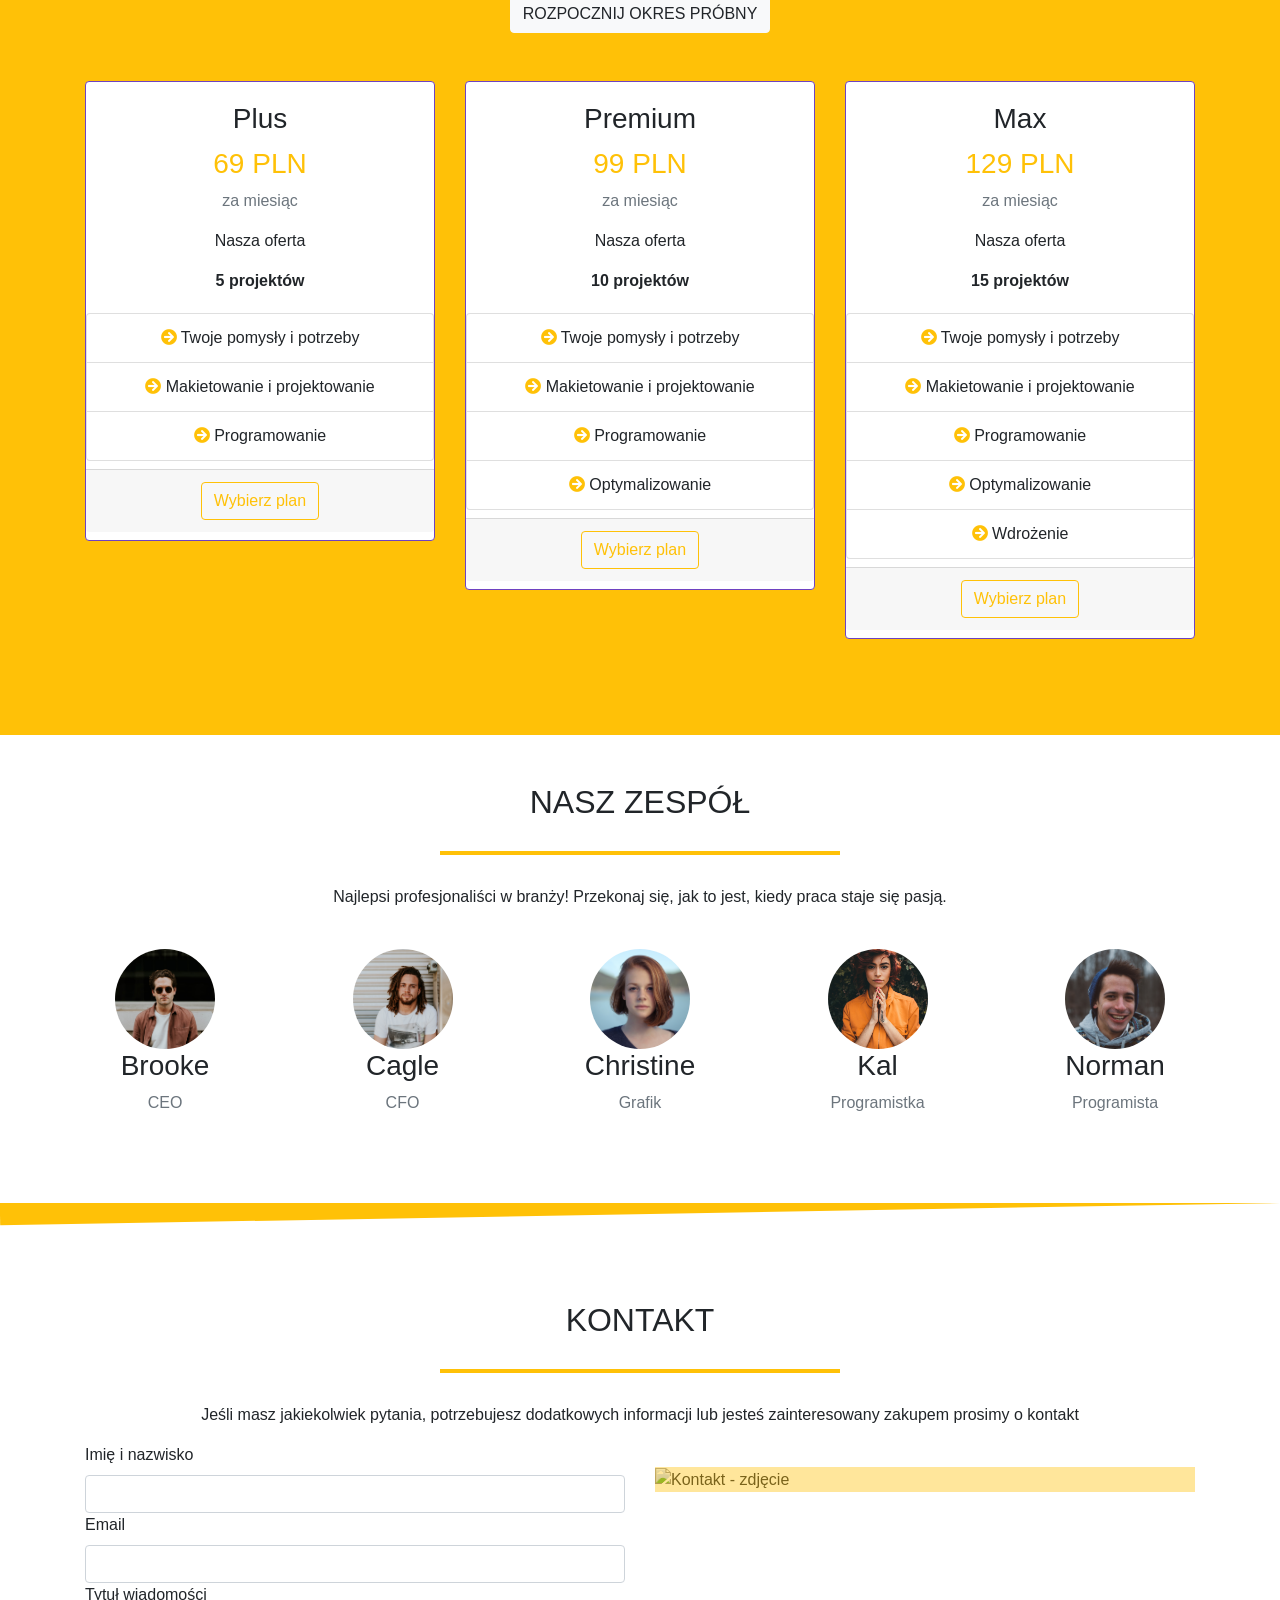
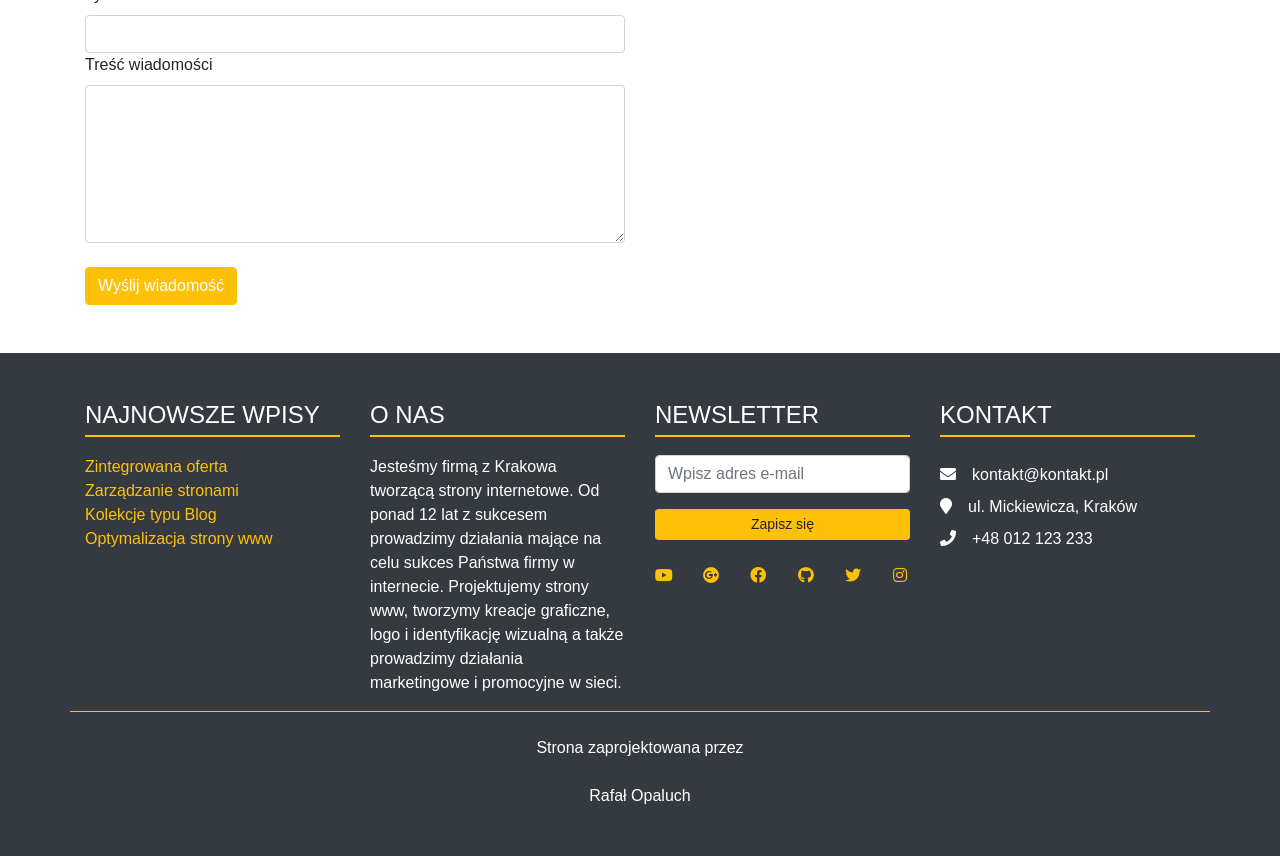
==== commit bfa9e5a8: "fix after change project structure" ====
--- a/index.html
+++ b/index.html
@@ -10,7 +10,7 @@
         integrity="sha384-ggOyR0iXCbMQv3Xipma34MD+dH/1fQ784/j6cY/iJTQUOhcWr7x9JvoRxT2MZw1T" crossorigin="anonymous">
     <link rel="stylesheet" href="https://use.fontawesome.com/releases/v5.8.1/css/all.css"
         integrity="sha384-50oBUHEmvpQ+1lW4y57PTFmhCaXp0ML5d60M1M7uH2+nqUivzIebhndOJK28anvf" crossorigin="anonymous">
-    <link rel="stylesheet" href="../css/styles.css">
+    <link rel="stylesheet" href="styles.css">
 </head>
 
 <body>
--- a/styles.css
+++ b/styles.css
@@ -0,0 +1,157 @@
+/* Jumbotron */
+.my-jumbotron {
+    width: 100%;
+    background: url('../assets/work-with-us.jpg') no-repeat center / cover;
+    height: 70vh;
+    overflow-x: hidden;
+}
+
+.my-jumbotron-slogan {
+    background: rgba(0, 0, 0, 0.4);
+    border-radius: 10px;
+}
+
+/* Offer section */
+
+.my-offer-text::after,
+.my-portfolio-text::after,
+.my-team-text::after,
+.my-contact-text::after {
+    content: '';
+    display: block;
+    border: 2px solid #ffc107;
+    width: 400px;
+    margin: 30px auto;
+}
+
+.my-offer-background-icon {
+    position: relative;
+    width: 100px;
+    height: 100px;
+    border: 2px solid #ffc107;
+    border-radius: 50%;
+    padding: 0.4rem;
+}
+
+.my-offer-icon {
+    position: absolute;
+    top: 50%;
+    left: 50%;
+    transform: translateX(-50%) translateY(-50%);
+    font-size: 2rem;
+    color: #ffc107;
+}
+
+/* Portfolio section */
+
+.my-portfolio-box {
+    position: relative;
+    max-width: 700px;
+}
+
+.my-portfolio-box-text {
+    position: absolute;
+    top: 50%;
+    left: 50%;
+    transform: translateX(-50%) translateY(-50%);
+    width: 65%;
+}
+
+.my-portfolio-box-title {
+    letter-spacing: .2rem;
+    margin-bottom: 1.2rem;
+}
+
+.my-portfolio-img-overlay::after {
+    position: absolute;
+    top: 0;
+    right: 0;
+    left: 0;
+    bottom: 0;
+    content: '';
+    width: 100%;
+    background: #ffc107;
+    opacity: 0.4;
+}
+
+.my-portfolio-img-group {
+    height: 170px;
+    width: 256px;
+}
+
+.my-portfolio-img-group:hover {
+    cursor: pointer;
+    transform: scale(1.1);
+}
+
+/* Testimonial section */
+
+.separator {
+    position: relative;
+    overflow: hidden;
+    padding-bottom: 50px;
+    width: 100%;
+}
+
+.separator::before,
+.separator::after {
+    content: '';
+    position: absolute;
+}
+
+.separator::before {
+    background: #ffc107;
+    bottom: 100%;
+    left: 0;
+    width: 100%;
+    height: 100%;
+    transform-origin: 100% 100%;
+    transform: rotate(-1deg);
+}
+
+/* Priceplan section */
+.my-card-main {
+    border: 1px solid #6f42c1;
+}
+
+.my-card-main:hover {
+    transform: scale(1.02);
+    box-shadow: 0 20px 35px 0 rgba(111, 63, 193, 0.5);
+    -webkit-box-shadow: 0 20px 35px 0 rgba(111, 63, 193, 0.5);
+}
+
+/* Team section */
+
+.my-team-img {
+    width: 100px;
+    height: 100px;
+    object-fit: cover;
+}
+
+/* Contact box  */
+.my-contact-box {
+    position: relative;
+    max-width: 700px;
+}
+
+.my-contact-box-img-overlay::after {
+    position: absolute;
+    top: 0;
+    right: 0;
+    left: 0;
+    bottom: 0;
+    content: '';
+    width: 100%;
+    background: #ffc107;
+    opacity: 0.4;
+}
+
+/* Footer */
+
+.my-footer-header::after {
+    content: '';
+    display: block;
+    border: 1px solid #ffc107;
+    width: 100%;
+    margin: 5px 0 10px 0;
+}
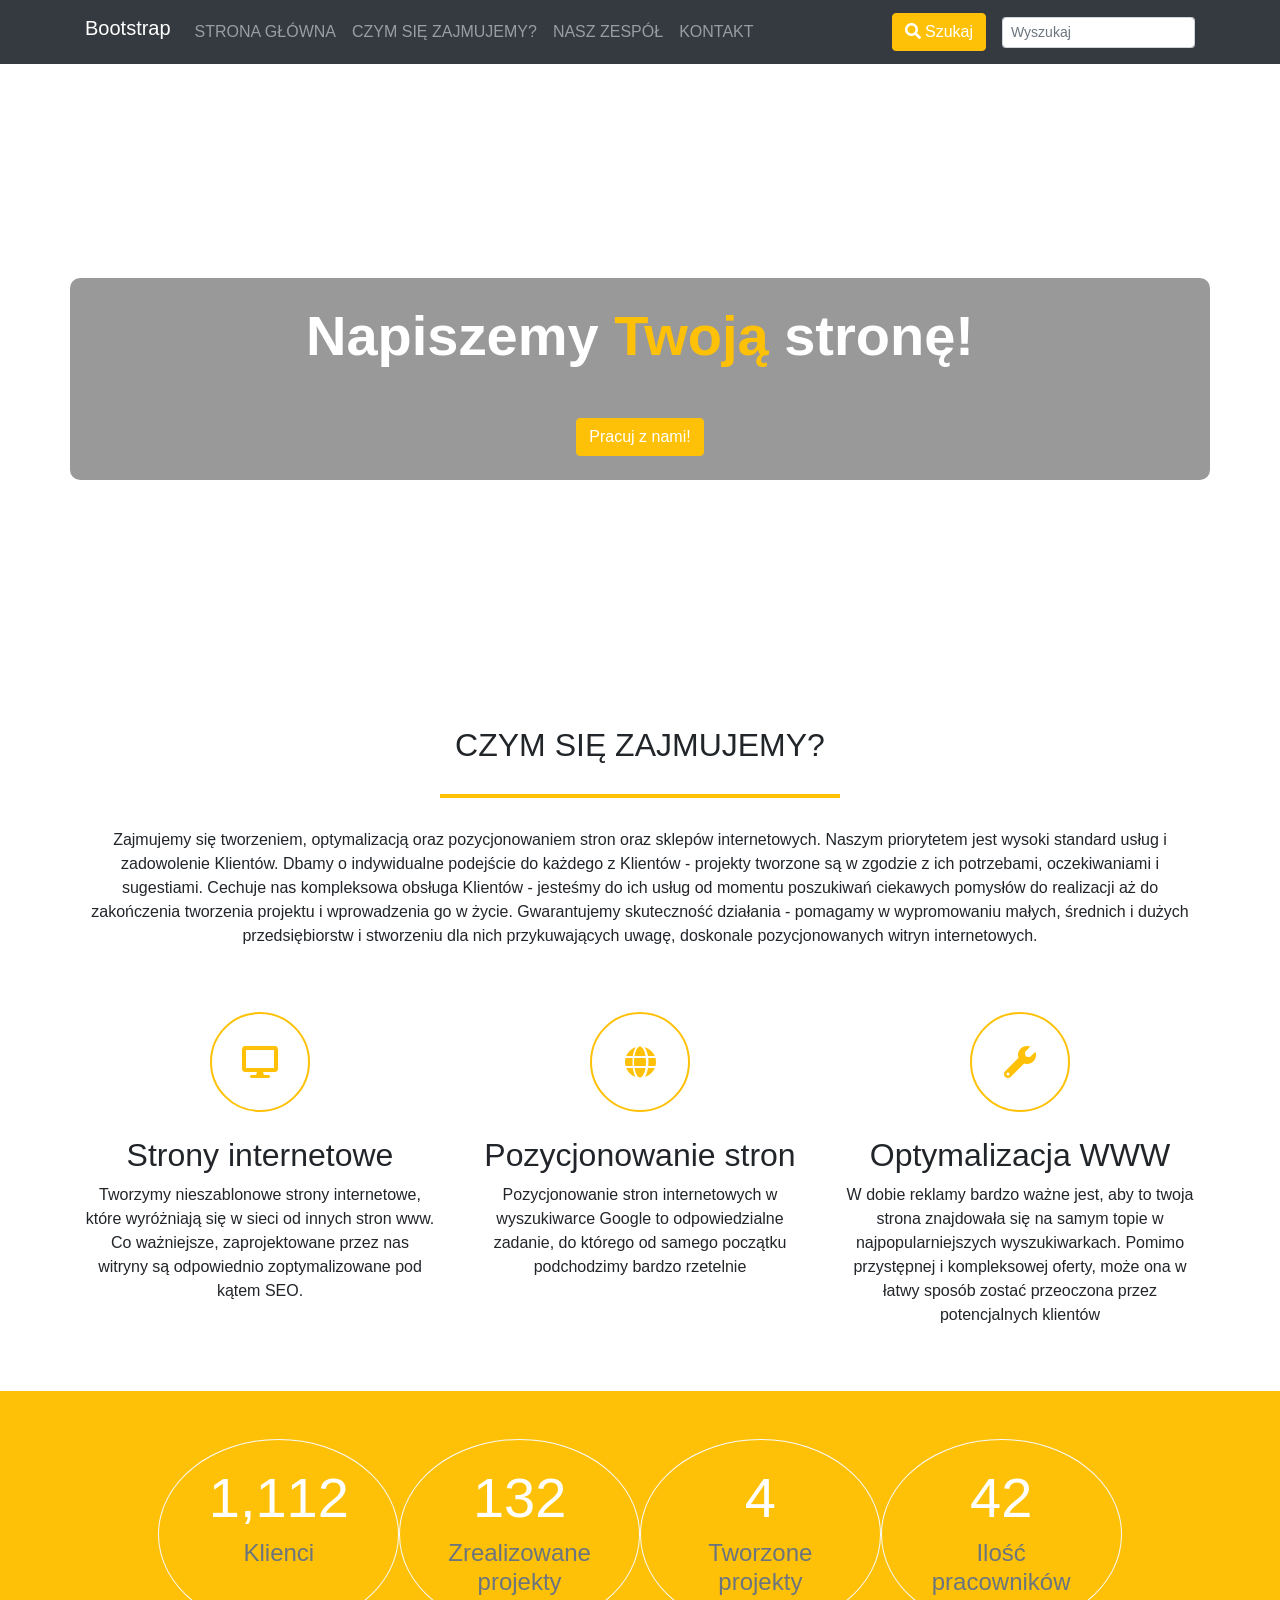
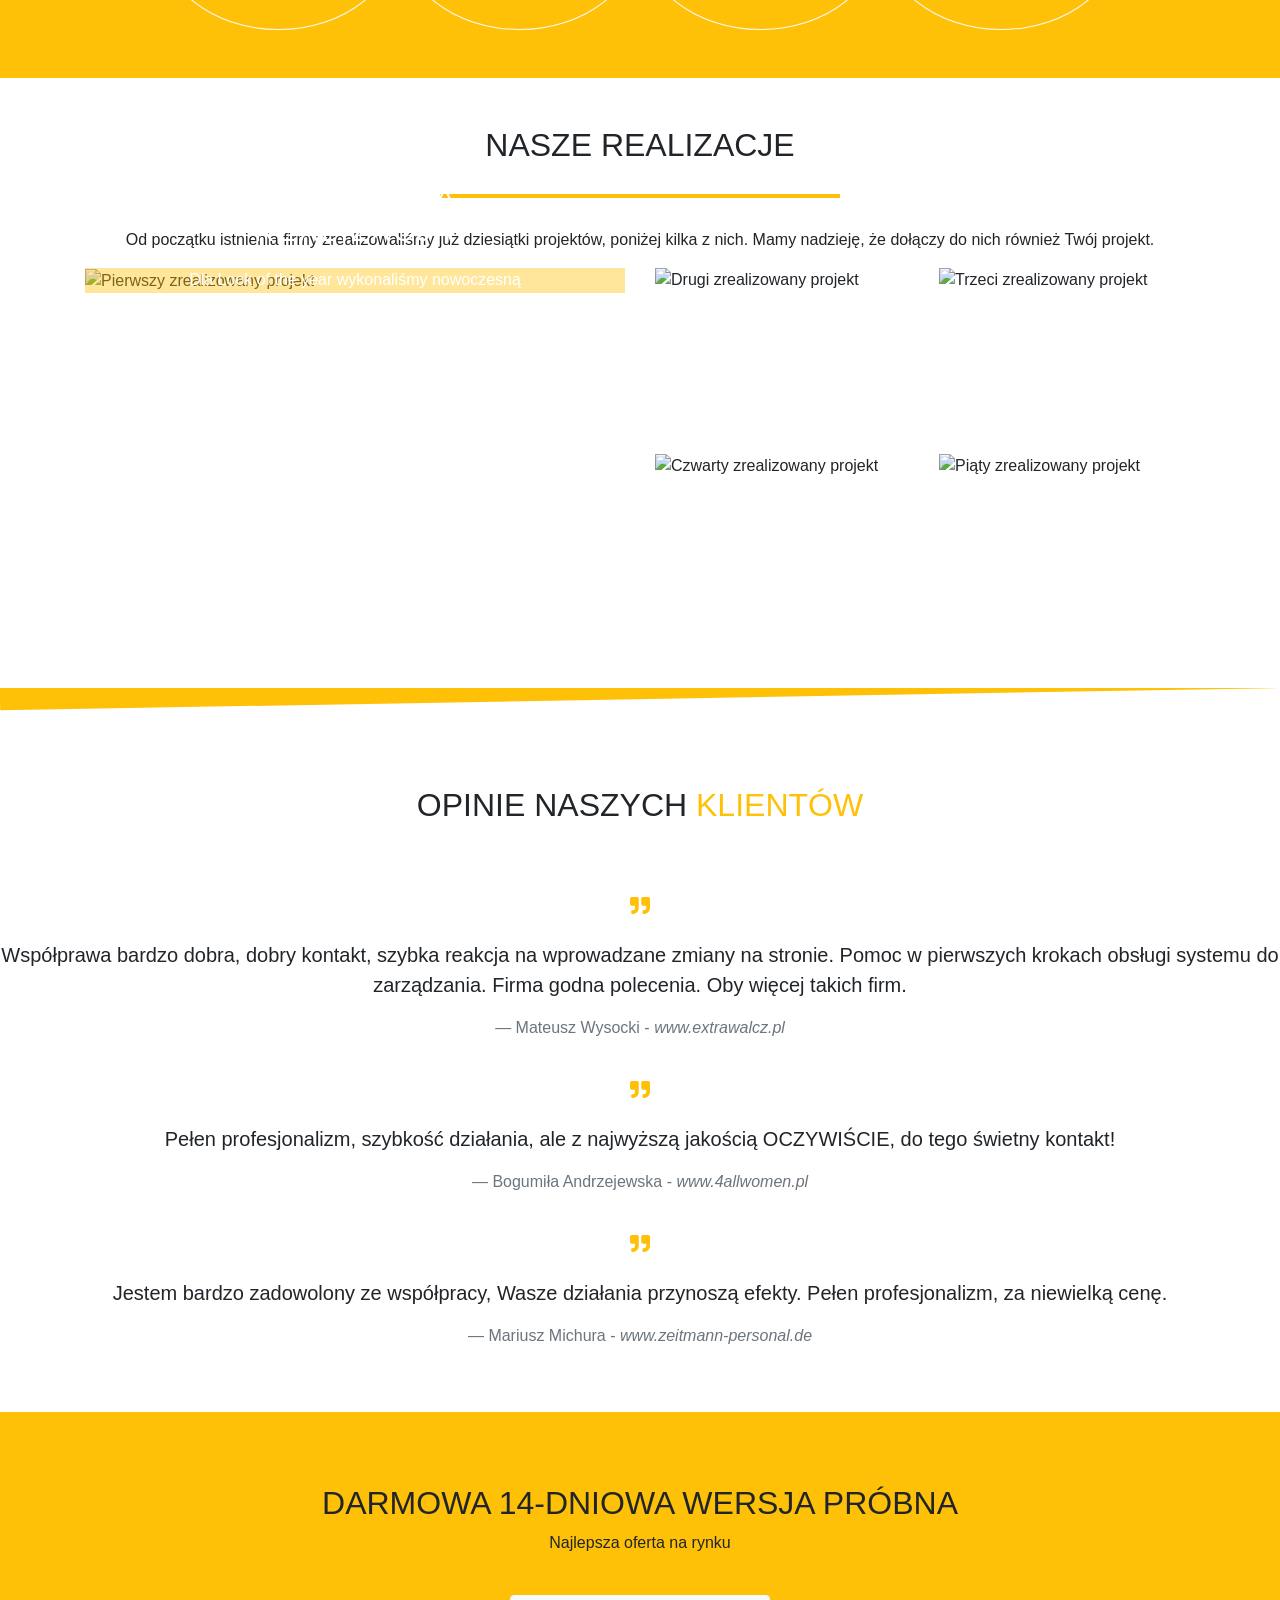
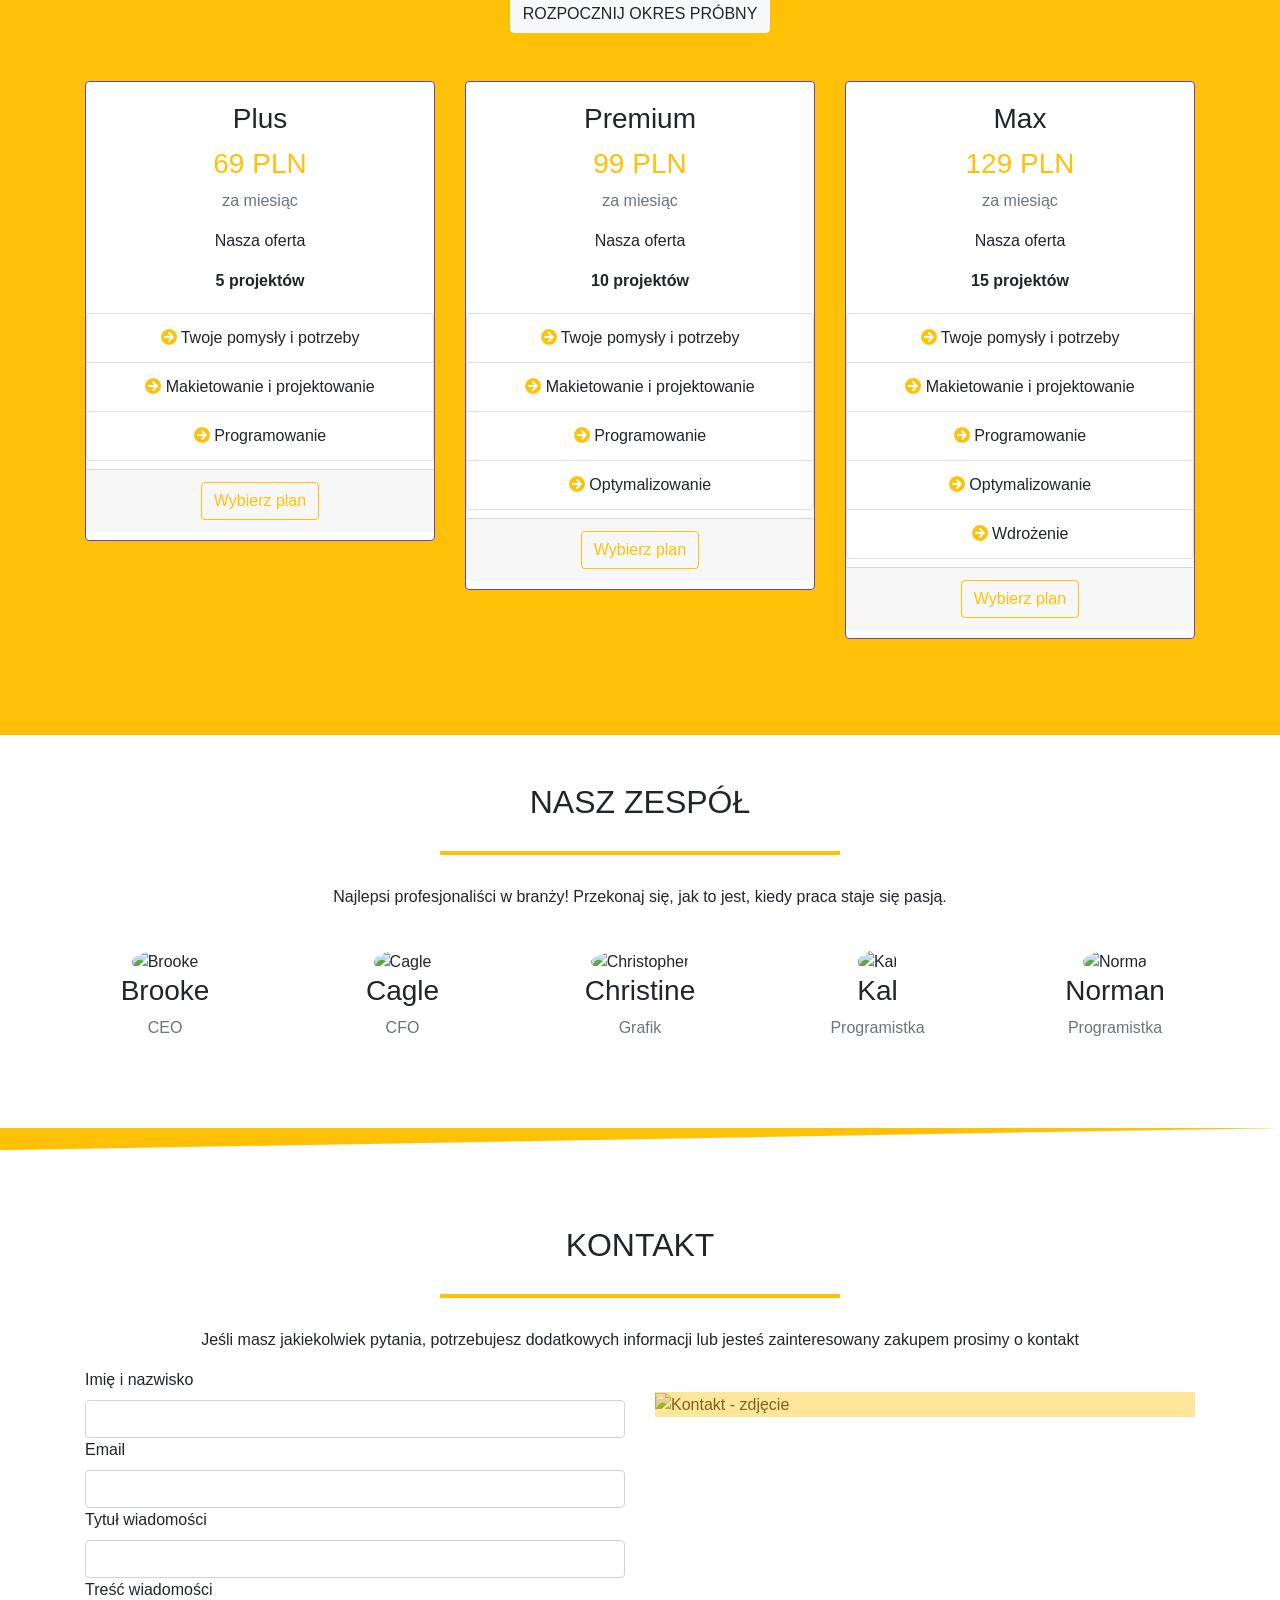
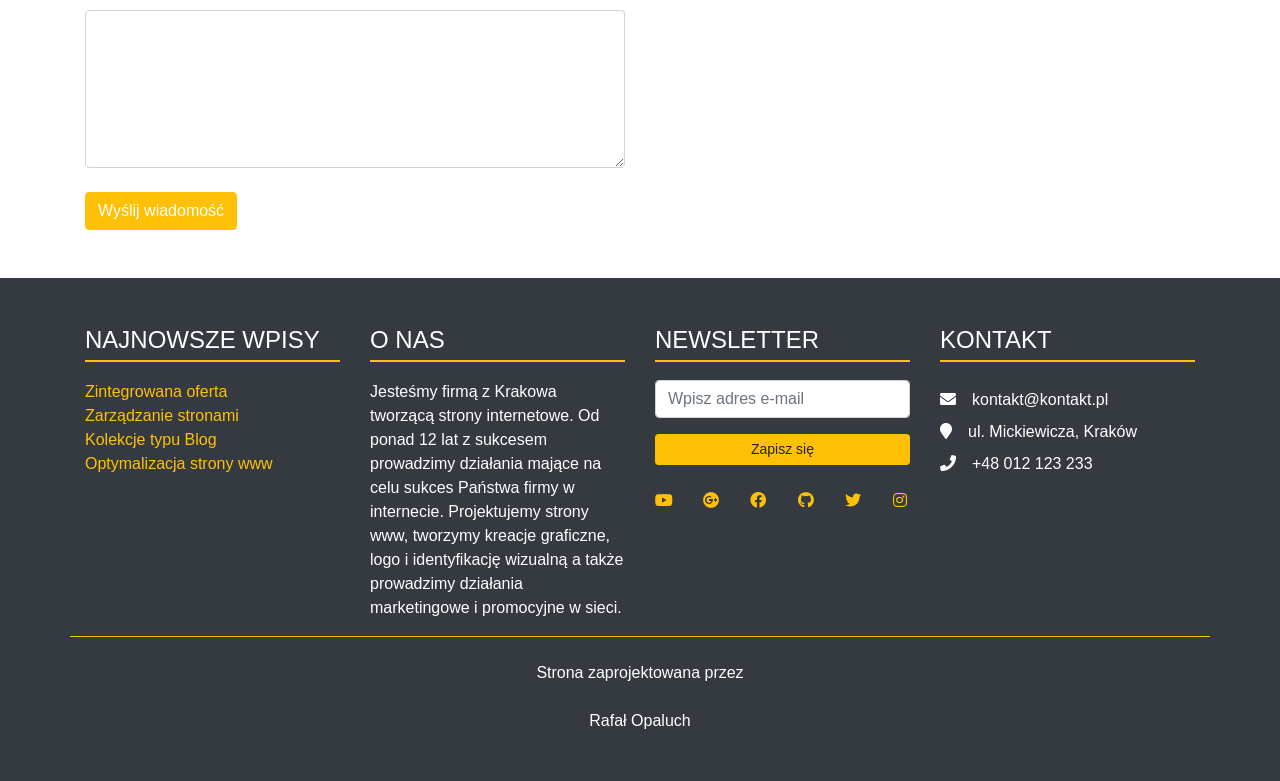
==== commit bb1ff2a5: "remove assets from project" ====
--- a/index.html
+++ b/index.html
@@ -127,8 +127,8 @@
                 <div class="col">
                     <div class="my-portfolio-box mx-auto">
                         <div class="my-portfolio-box-img my-portfolio-img-overlay">
-                            <img src="../assets/realization-one.jpg" alt="Pierwszy zrealizowany projekt"
-                                class="img-fluid">
+                            <img src="https://images.unsplash.com/photo-1454165804606-c3d57bc86b40?ixlib=rb-1.2.1&ixid=eyJhcHBfaWQiOjEyMDd9&auto=format&fit=crop&w=1350&q=80"
+                                alt="Pierwszy zrealizowany projekt" class="img-fluid">
                         </div>
                         <div class="my-portfolio-box-text text-center text-white">
                             <h3 class="text-uppercase my-portfolio-box-title">Najnowsza realizacja</h3>
@@ -139,14 +139,14 @@
                 </div>
                 <div class="col d-none d-xl-block">
                     <div class="d-flex justify-content-between flex-wrap">
-                        <img src="../assets/realization-two.jpg" alt="Drugi zrealizowany projekt"
-                            class="img-fluid mb-3 my-portfolio-img-group">
-                        <img src="../assets/realization-three.jpg" alt="Trzeci zrealizowany projekt"
-                            class="img-fluid mb-3 my-portfolio-img-group">
-                        <img src="../assets/realization-four.jpg" alt="Czwarty zrealizowany projekt"
-                            class="img-fluid mb-3 my-portfolio-img-group">
-                        <img src="../assets/realization-five.jpg" alt="Piąty zrealizowany projekt"
-                            class="img-fluid mb-3 my-portfolio-img-group">
+                        <img src="https://images.unsplash.com/photo-1519389950473-47ba0277781c?ixlib=rb-1.2.1&ixid=eyJhcHBfaWQiOjEyMDd9&auto=format&fit=crop&w=1350&q=80"
+                            alt="Drugi zrealizowany projekt" class="img-fluid mb-3 my-portfolio-img-group">
+                        <img src="https://images.unsplash.com/photo-1486312338219-ce68d2c6f44d?ixlib=rb-1.2.1&ixid=eyJhcHBfaWQiOjEyMDd9&auto=format&fit=crop&w=1352&q=80"
+                            alt="Trzeci zrealizowany projekt" class="img-fluid mb-3 my-portfolio-img-group">
+                        <img src="https://images.unsplash.com/photo-1525130413817-d45c1d127c42?ixlib=rb-1.2.1&ixid=eyJhcHBfaWQiOjEyMDd9&auto=format&fit=crop&w=1350&q=80"
+                            alt="Czwarty zrealizowany projekt" class="img-fluid mb-3 my-portfolio-img-group">
+                        <img src="https://images.unsplash.com/photo-1520607162513-77705c0f0d4a?ixlib=rb-1.2.1&ixid=eyJhcHBfaWQiOjEyMDd9&auto=format&fit=crop&w=1349&q=80"
+                            alt="Piąty zrealizowany projekt" class="img-fluid mb-3 my-portfolio-img-group">
                     </div>
                 </div>
             </div>
@@ -303,29 +303,39 @@
             </div>
             <div class="row justify-content-between py-4">
                 <div class="col-sm-6 col-md-2 text-center">
-                    <img class="rounded-circle my-team-img" src="../assets/brooke.jpg" alt="Brooke">
+                    <img class="rounded-circle my-team-img"
+                        src="https://images.unsplash.com/photo-1484588168347-9d835bb09939?ixlib=rb-1.2.1&ixid=eyJhcHBfaWQiOjEyMDd9&auto=format&fit=crop&w=500&q=60"
+                        alt="Brooke">
                     <h3>Brooke</h3>
                     <p class="text-muted">CEO</p>
                 </div>
                 <div class="col-sm-6 col-md-2 text-center">
-                    <img class="rounded-circle my-team-img" src="../assets/cagle.jpg" alt="Cagle">
+                    <img class="rounded-circle my-team-img"
+                        src="https://images.unsplash.com/photo-1496345875659-11f7dd282d1d?ixlib=rb-1.2.1&ixid=eyJhcHBfaWQiOjEyMDd9&auto=format&fit=crop&w=1350&q=80"
+                        alt="Cagle">
                     <h3>Cagle</h3>
                     <p class="text-muted">CFO</p>
                 </div>
                 <div class="col-sm-6 col-md-2 text-center">
-                    <img class="rounded-circle my-team-img" src="../assets/christopher.jpg" alt="Christopher">
+                    <img class="rounded-circle my-team-img"
+                        src="https://images.unsplash.com/photo-1438761681033-6461ffad8d80?ixlib=rb-1.2.1&ixid=eyJhcHBfaWQiOjEyMDd9&auto=format&fit=crop&w=1350&q=80"
+                        alt="Christopher">
                     <h3>Christine</h3>
                     <p class="text-muted">Grafik</p>
                 </div>
                 <div class="col-sm-6 col-md-2 text-center">
-                    <img class="rounded-circle my-team-img" src="../assets/kal.jpg" alt="Kal">
+                    <img class="rounded-circle my-team-img"
+                        src="https://images.unsplash.com/photo-1524772128034-3ecf9a73cbe9?ixlib=rb-1.2.1&ixid=eyJhcHBfaWQiOjEyMDd9&auto=format&fit=crop&w=634&q=80"
+                        alt="Kal">
                     <h3>Kal</h3>
                     <p class="text-muted">Programistka</p>
                 </div>
                 <div class="col-sm-6 col-md-2 text-center">
-                    <img class="rounded-circle my-team-img" src="../assets/norman.jpg" alt="Norman">
+                    <img class="rounded-circle my-team-img"
+                        src="https://images.unsplash.com/photo-1482849297070-f4fae2173efe?ixlib=rb-1.2.1&ixid=eyJhcHBfaWQiOjEyMDd9&auto=format&fit=crop&w=1350&q=80"
+                        alt="Norma">
                     <h3>Norman</h3>
-                    <p class="text-muted">Programista</p>
+                    <p class="text-muted">Programistka</p>
                 </div>
             </div>
         </div>
@@ -358,7 +368,9 @@
                 <div class="d-none d-lg-block col-lg-6">
                     <div class="my-contact-box">
                         <div class="my-contact-box-img my-contact-box-img-overlay mt-4">
-                            <img class="img-fluid" src="../assets/realization-three.jpg" alt="Kontakt - zdjęcie">
+                            <img class="img-fluid"
+                                src="https://images.unsplash.com/photo-1498409785966-ab341407de6e?ixlib=rb-1.2.1&ixid=eyJhcHBfaWQiOjEyMDd9&auto=format&fit=crop&w=1360&q=80"
+                                alt="Kontakt - zdjęcie">
                         </div>
                     </div>
                 </div>
--- a/styles.css
+++ b/styles.css
@@ -1,7 +1,7 @@
 /* Jumbotron */
 .my-jumbotron {
     width: 100%;
-    background: url('../assets/work-with-us.jpg') no-repeat center / cover;
+    background: url('https://images.unsplash.com/photo-1522071820081-009f0129c71c?ixlib=rb-1.2.1&ixid=eyJhcHBfaWQiOjEyMDd9&auto=format&fit=crop&w=1350&q=80') no-repeat center / cover;
     height: 70vh;
     overflow-x: hidden;
 }
